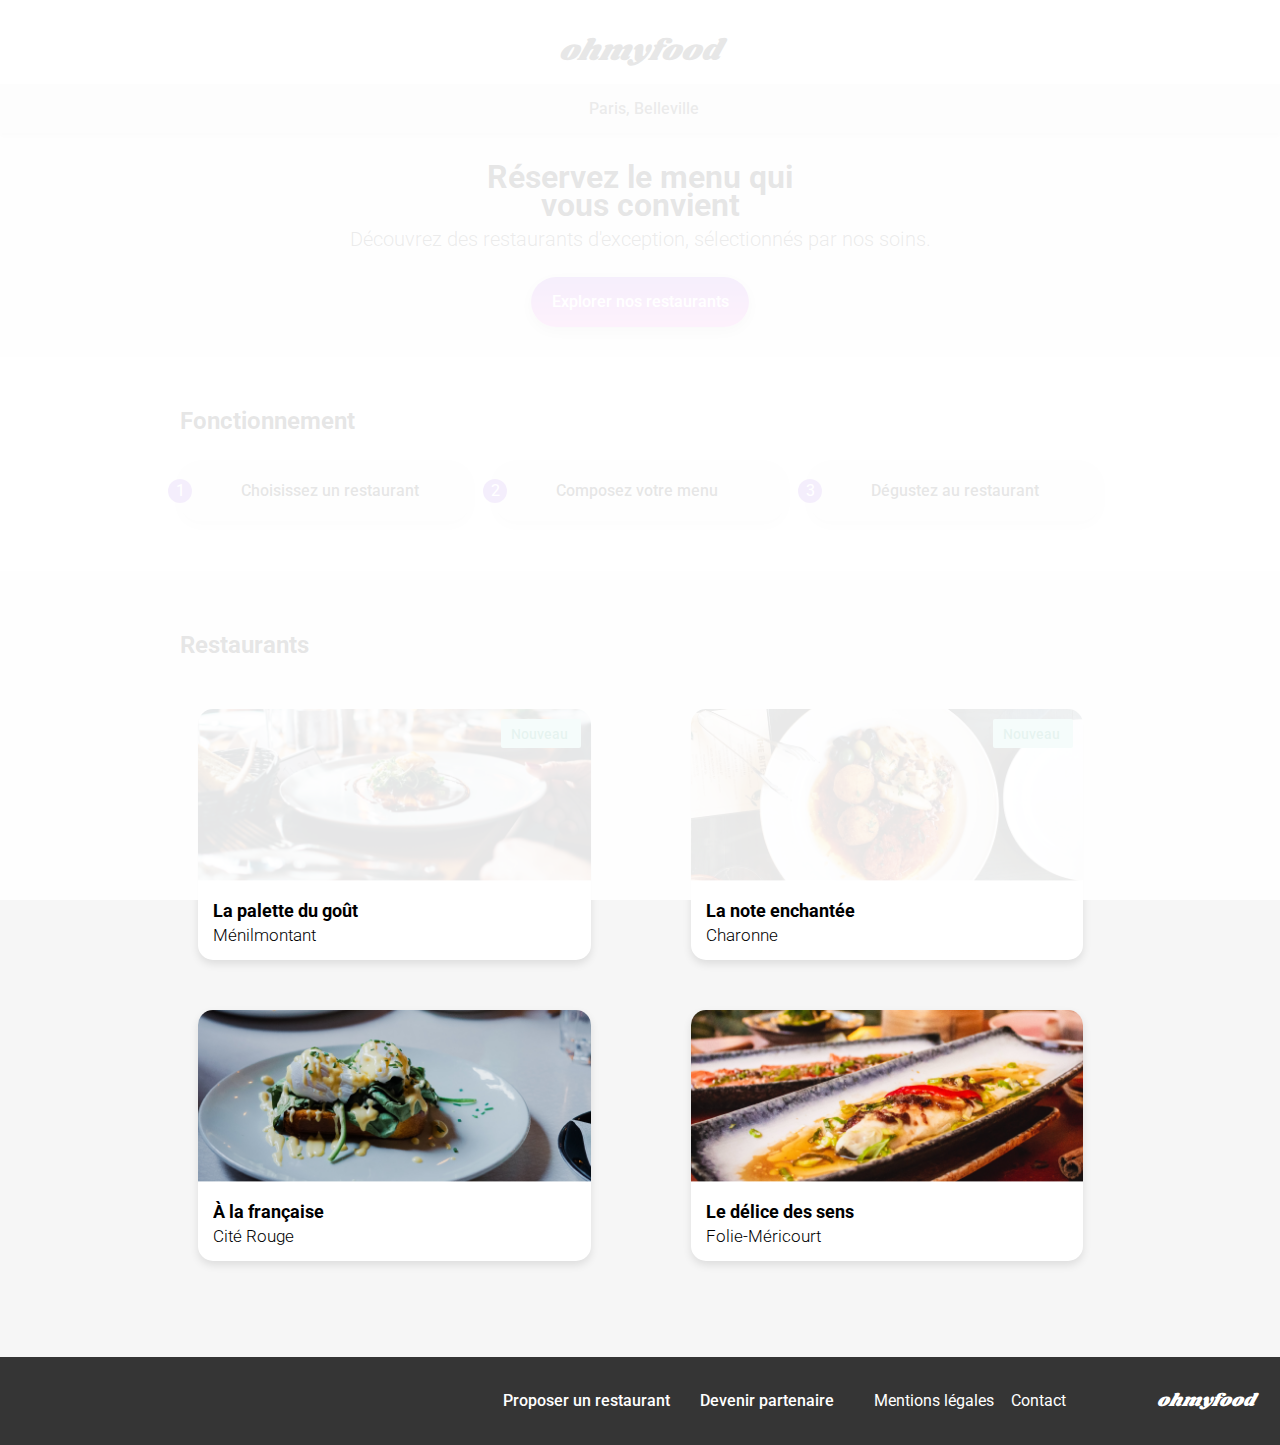
==== index.html @ c3916400 ":wheelchair: :recycle: Improve W3C compliance and accessibility of restaurant cards" ====
<!DOCTYPE html>
<html lang="fr">

<head>
    <meta charset="UTF-8">
    <meta name="viewport" content="width=device-width, initial-scale=1.0">
    <title>OhMyFood - Paris</title>
    <meta name="description" content="OhMyFood est un site de découverte de recettes de cuisine basées sur les préférences alimentaires">
    <link rel="preconnect" href="https://fonts.googleapis.com">
    <link rel="preconnect" href="https://fonts.gstatic.com" crossorigin>
    <link href="https://fonts.googleapis.com/css2?family=Raleway:wght@400;500;700&display=swap" rel="stylesheet">
    <link rel="stylesheet" href="https://cdnjs.cloudflare.com/ajax/libs/font-awesome/6.2.1/css/all.min.css" integrity="sha512-MV7K8+y+gLIBoVD59lQIYicR65iaqukzvf/nwasF0nqhPay5w/9lJmVM2hMDcnK1OnMGCdVK+iQrJ7lzPJQd1w==" crossorigin="anonymous" referrerpolicy="no-referrer">
    <link rel="stylesheet" href="./CSS/styles.css">
</head>

<body class="has-loader">
    <div id="grad"></div>
    <span class="loader">ohmyfood !</span>


    <div class="main-container">
        <!-- Header -->
        <header class="header">
            <div class="header__content">
                <div class="header__icon-goback">
                    <!-- Icône de retour -->
                </div>
                <div class="header__logo no-select" id="header-logo">
                    ohmyfood
                </div>
                <!-- Barre de recherche -->
                <form method="post" action="#" class="header__location">
                    <div class="header__location-icon">
                        <i class="fas fa-map-marker-alt fa-solid" aria-hidden="true"></i>
                    </div>
                    <input type="text" class="header__location-text" value="Paris, Belleville" placeholder="Ville...">
                </form>
            </div>
        </header>
        <!-- Section de réservation -->
        <section class="reservation">
            <div class="reservation__text">
                <h2 class="reservation__title">Réservez le menu qui <br> vous convient</h2>
                <p class="reservation__subtitle">Découvrez des restaurants d'exception, sélectionnés par nos soins.</p>
            </div>
            <a href="#restaurants" class="reservation__button shadow-button no-select">Explorer nos restaurants</a>
        </section>
        <!-- Section de fonctionnement -->
        <section class="fonctionnement">
            <h1 class="fonctionnement__title">Fonctionnement</h1>
            <div class="fonctionnement__content">
                <div class="fonctionnement__step shadow">
                    <div class="fonctionnement__step-number no-select">1</div>
                    <div class="fonctionnement__step-icon">
                        <i class="fas fa-mobile-alt"></i>
                    </div>
                    <span class="fonctionnement__step-text">Choisissez un restaurant</span>
                </div>
                <div class="fonctionnement__step shadow">
                    <div class="fonctionnement__step-number no-select">2</div>
                    <div class="fonctionnement__step-icon">
                        <i class="fas fa-list-ul"></i>
                    </div>
                    <span class="fonctionnement__step-text">Composez votre menu</span>
                </div>
                <div class="fonctionnement__step shadow">
                    <div class="fonctionnement__step-number no-select">3</div>
                    <div class="fonctionnement__step-icon fonctionnement__step-icon--accent">
                        <i class="fas fa-store"></i>
                    </div>
                    <span class="fonctionnement__step-text">Dégustez au restaurant</span>
                </div>
            </div>
        </section>
        <div class="restaurants__container">
        <!-- Section de restaurants -->
        <section id="restaurants" class="restaurants">
            <h2 class="restaurants__title">Restaurants</h2>
            <!-- Restaurants Cards -->
            <div class="restaurants__cards">
                <div class="restaurants__card">
                    <figure class="restaurants__card-figure shadow-card">
                      <img class="restaurants__card-image" src="Images_et_textes_Ohmyfood/images/restaurants/La_palette_du_goût_mini.png" alt="La palette du goût">
                      <div class="restaurants__card-badge no-select">
                        <span>Nouveau</span>
                      </div>
                      <figcaption class="restaurants__card-content">
                        <div class="restaurants__card-text">
                          <h3 class="restaurants__card-title">La palette du goût</h3>
                          <p class="restaurants__card-subtitle">Ménilmontant</p>
                        </div>
                        <div class="restaurants__favorite-container">
                          <label class="restaurants__favorite" aria-label="Ajouter aux favoris">
                            <input type="checkbox" class="restaurants__favorite-checkbox" id="favorite1" hidden>
                            <i class="restaurants__favorite-icon restaurants__favorite-icon--empty far fa-heart"></i>
                            <i class="restaurants__favorite-icon restaurants__favorite-icon--filled fas fa-heart"></i>
                          </label>
                        </div>
                      </figcaption>
                    </figure>
                    <a class="restaurants__card-link" href="La_palette_du_goût.html" aria-label="Voir le restaurant La palette du goût"></a>
                </div>
                <div class="restaurants__card">
                    <figure class="restaurants__card-figure shadow-card">
                      <img class="restaurants__card-image" src="Images_et_textes_Ohmyfood/images/restaurants/La_note_enchantée_mini.png" alt="La note enchantée">
                      <div class="restaurants__card-badge no-select">
                        <span>Nouveau</span>
                      </div>
                      <figcaption class="restaurants__card-content">
                        <div class="restaurants__card-text">
                          <h3 class="restaurants__card-title">La note enchantée</h3>
                          <p class="restaurants__card-subtitle">Charonne</p>
                        </div>
                        <div class="restaurants__favorite-container">
                          <label class="restaurants__favorite" aria-label="Ajouter aux favoris">
                            <input type="checkbox" class="restaurants__favorite-checkbox" id="favorite2" hidden>
                            <i class="restaurants__favorite-icon restaurants__favorite-icon--empty far fa-heart"></i>
                            <i class="restaurants__favorite-icon restaurants__favorite-icon--filled fas fa-heart"></i>
                          </label>
                        </div>
                      </figcaption>
                    </figure>
                    <a class="restaurants__card-link" href="La_note_enchantée.html" aria-label="Voir le restaurant La note enchantée"></a>
                </div>

                <div class="restaurants__card">
                    <figure class="restaurants__card-figure shadow-card">
                      <img class="restaurants__card-image" src="Images_et_textes_Ohmyfood/images/restaurants/À_la_française_mini.png" alt="À la française">
                      <figcaption class="restaurants__card-content">
                        <div class="restaurants__card-text">
                          <h3 class="restaurants__card-title">À la française</h3>
                          <p class="restaurants__card-subtitle">Cité Rouge</p>
                        </div>
                        <div class="restaurants__favorite-container">
                          <label class="restaurants__favorite" aria-label="Ajouter aux favoris">
                            <input type="checkbox" class="restaurants__favorite-checkbox" id="favorite3" hidden>
                            <i class="restaurants__favorite-icon restaurants__favorite-icon--empty far fa-heart"></i>
                            <i class="restaurants__favorite-icon restaurants__favorite-icon--filled fas fa-heart"></i>
                          </label>
                        </div>
                      </figcaption>
                    </figure>
                    <a class="restaurants__card-link" href="À_la_française.html" aria-label="Voir le restaurant À la française"></a>
                </div>

                <div class="restaurants__card">
                    <figure class="restaurants__card-figure shadow-card">
                      <img class="restaurants__card-image" src="Images_et_textes_Ohmyfood/images/restaurants/Le_délice_des_sens_mini.png" alt="Le délice des sens">
                      <figcaption class="restaurants__card-content">
                        <div class="restaurants__card-text">
                          <h3 class="restaurants__card-title">Le délice des sens</h3>
                          <p class="restaurants__card-subtitle">Folie-Méricourt</p>
                        </div>
                        <div class="restaurants__favorite-container">
                          <label class="restaurants__favorite" aria-label="Ajouter aux favoris">
                            <input type="checkbox" class="restaurants__favorite-checkbox" id="favorite4" hidden>
                            <i class="restaurants__favorite-icon restaurants__favorite-icon--empty far fa-heart"></i>
                            <i class="restaurants__favorite-icon restaurants__favorite-icon--filled fas fa-heart"></i>
                          </label>
                        </div>
                      </figcaption>
                    </figure>
                    <a class="restaurants__card-link" href="Le_délice_des_sens.html" aria-label="Voir le restaurant Le délice des sens"></a>
                </div>
            </div>
        </section>
        </div>
        <!-- Footer -->
        <footer class="footer">
            <div class="footer__container">
                <div class="footer__logo">
                    <a href="#" class="footer__logo-title no-select">ohmyfood</a>
                </div>
                <ul class="footer__links">
                    <li class="footer__item footer__item--large">
                        <a href="#" class="footer__link footer__link--bold">
                            <i class="footer__link-icon fa-solid fa-utensils"></i>
                            Proposer un restaurant
                        </a>
                    </li>
                    <li class="footer__item footer__item--large">
                        <a href="#" class="footer__link footer__link--bold">
                            <i class="footer__link-icon fa-solid fa-handshake-angle"></i>
                            Devenir partenaire
                        </a>
                    </li>
                    <li class="footer__item footer__item--small">
                        <a href="#" class="footer__link footer__link--normal">Mentions légales</a>
                    </li>
                    <li class="footer__item footer__item--small">
                        <a href="mailto:contact@ohmyfood.com" class="footer__link footer__link--normal">Contact</a>
                    </li>
                </ul>
            </div>
        </footer>
    </div>
</body>

</html>
---- CSS/styles.css ----
@charset "UTF-8";
/* styles.scss */
/* Importation de la police Roboto depuis Google Fonts */
@import url("https://fonts.googleapis.com/css2?family=Roboto:wght@300;400;500;700&display=swap");
@import url("https://fonts.googleapis.com/css2?family=Shrikhand&display=swap");
* {
  font-family: 'Roboto', sans-serif;
  -webkit-box-sizing: border-box;
          box-sizing: border-box;
  margin: 0;
  padding: 0;
}

/* Colors */
/* Typography */
/* Centering the page content */
body {
  display: -webkit-box;
  display: -ms-flexbox;
  display: flex;
  -webkit-box-pack: center;
      -ms-flex-pack: center;
          justify-content: center;
  -webkit-box-align: center;
      -ms-flex-align: center;
          align-items: center;
  min-height: 100vh;
  -webkit-scroll-behavior: smooth;
  scroll-behavior: smooth;
}

/* General styles for links */
a {
  color: inherit;
  text-decoration: none;
}

/* Global Shadow */
.shadow {
  -webkit-box-shadow: 0px 4px 15px 0px #00000026;
          box-shadow: 0px 4px 15px 0px #00000026;
}

.shadow-card {
  -webkit-box-shadow: 0px 4px 15px 0px #0000001A;
          box-shadow: 0px 4px 15px 0px #0000001A;
}

.shadow-button {
  -webkit-box-shadow: 0px 4px 15px 0px #00000040;
          box-shadow: 0px 4px 15px 0px #00000040;
  -webkit-transition: -webkit-box-shadow 0.3s ease-in-out;
  transition: -webkit-box-shadow 0.3s ease-in-out;
  transition: box-shadow 0.3s ease-in-out;
  transition: box-shadow 0.3s ease-in-out, -webkit-box-shadow 0.3s ease-in-out;
}

.shadow-button:hover {
  -webkit-box-shadow: 0px 4px 15px 0px #00000050;
          box-shadow: 0px 4px 15px 0px #00000050;
}

/* Prevents text selection */
.no-select {
  -webkit-user-select: none;
     -moz-user-select: none;
      -ms-user-select: none;
          user-select: none;
}

/* Logo */
.footlogo-text, .menu__title {
  font-family: "Shrikhand", cursive;
  font-weight: 400;
  font-style: italic;
  font-size: 1.125rem;
  line-height: 1.75rem;
}

/* Main container with maximum width and spacing */
.main-container {
  width: 100%;
  max-width: 100%;
  display: -webkit-box;
  display: -ms-flexbox;
  display: flex;
  -webkit-box-orient: vertical;
  -webkit-box-direction: normal;
      -ms-flex-direction: column;
          flex-direction: column;
}

/* Styles du header */
.header {
  text-align: center;
  width: 100%;
}

.header__content {
  display: -webkit-box;
  display: -ms-flexbox;
  display: flex;
  -webkit-box-orient: vertical;
  -webkit-box-direction: normal;
      -ms-flex-direction: column;
          flex-direction: column;
  -webkit-box-align: center;
      -ms-flex-align: center;
          align-items: center;
  -webkit-box-pack: center;
      -ms-flex-pack: center;
          justify-content: center;
}

.header__icon-goback {
  display: none;
}

.header__logo {
  padding: 14px 0 5px 0;
  font-family: "Shrikhand", cursive;
  font-weight: 400;
  font-style: italic;
  font-size: 1.875rem;
  line-height: 2.734rem;
  color: #101010;
}

.header__location {
  display: -webkit-box;
  display: -ms-flexbox;
  display: flex;
  -webkit-box-align: center;
      -ms-flex-align: center;
          align-items: center;
  background-color: #EAEAEA;
  padding: 10px;
  width: 100%;
  -webkit-box-pack: center;
      -ms-flex-pack: center;
          justify-content: center;
  -webkit-box-shadow: 0px 4px 4px rgba(0, 0, 0, 0.1);
          box-shadow: 0px 4px 4px rgba(0, 0, 0, 0.1);
}

.header__location-icon {
  margin-right: 10px;
}

.header__location-text {
  width: 109px;
  font-weight: 500;
  font-size: 1rem;
  color: #353535;
  border: none;
  background-color: transparent;
  outline: none;
}

/* Styles de la section réservation */
.reservation {
  padding-top: 39px;
  padding-bottom: 57px;
  background-color: #F6F6F6;
  text-align: center;
  -webkit-box-align: center;
      -ms-flex-align: center;
          align-items: center;
  -webkit-box-pack: justify;
      -ms-flex-pack: justify;
          justify-content: space-between;
  display: -webkit-box;
  display: -ms-flexbox;
  display: flex;
  -webkit-box-orient: vertical;
  -webkit-box-direction: normal;
      -ms-flex-direction: column;
          flex-direction: column;
  gap: 27px;
}

.reservation__text {
  display: -webkit-box;
  display: -ms-flexbox;
  display: flex;
  -webkit-box-orient: vertical;
  -webkit-box-direction: normal;
      -ms-flex-direction: column;
          flex-direction: column;
  gap: 10px;
}

.reservation__title {
  font-weight: 700;
  font-size: 1.5rem;
  line-height: 1.75rem;
}

.reservation__subtitle {
  font-weight: 300;
  font-size: 1.125rem;
  line-height: 1.315rem;
  color: #353535;
}

.reservation__button, .menu__order-button {
  max-width: 218px;
  height: 50px;
  display: -webkit-box;
  display: -ms-flexbox;
  display: flex;
  -webkit-box-pack: center;
      -ms-flex-pack: center;
          justify-content: center;
  -webkit-box-align: center;
      -ms-flex-align: center;
          align-items: center;
  padding: 0 48px;
  background: -webkit-gradient(linear, left top, left bottom, color-stop(-11.44%, #9356DC), color-stop(123.93%, #FF79DA));
  background: linear-gradient(to bottom, #9356DC -11.44%, #FF79DA 123.93%);
  color: #FFFFFF;
  font-weight: 500;
  font-size: 1rem;
  line-height: 1.245rem;
  border-radius: 25px;
  text-decoration: none;
  -webkit-transition: opacity 300ms ease-out, -webkit-transform 300ms ease-out;
  transition: opacity 300ms ease-out, -webkit-transform 300ms ease-out;
  transition: opacity 300ms ease-out, transform 300ms ease-out;
  transition: opacity 300ms ease-out, transform 300ms ease-out, -webkit-transform 300ms ease-out;
  white-space: nowrap;
}

.reservation__button:hover, .menu__order-button:hover {
  opacity: 0.8;
  -webkit-transform: scale(1.01);
          transform: scale(1.01);
}

/* Styles de la section fonctionnement */
.fonctionnement {
  display: -webkit-box;
  display: -ms-flexbox;
  display: flex;
  -webkit-box-orient: vertical;
  -webkit-box-direction: normal;
      -ms-flex-direction: column;
          flex-direction: column;
  padding: 48px 20px 68px 20px;
  background-color: #FFFFFF;
  gap: 26px;
}

.fonctionnement__title {
  font-weight: 700;
  font-size: 1.5rem;
  line-height: 1.75rem;
}

.fonctionnement__content {
  display: -webkit-box;
  display: -ms-flexbox;
  display: flex;
  -webkit-box-orient: vertical;
  -webkit-box-direction: normal;
      -ms-flex-direction: column;
          flex-direction: column;
  gap: 25px;
}

.fonctionnement__step, .menu__item {
  display: -webkit-box;
  display: -ms-flexbox;
  display: flex;
  -webkit-box-align: center;
      -ms-flex-align: center;
          align-items: center;
  background-color: #F6F6F6;
  border-radius: 20px;
  padding: 20px;
  width: 100%;
  position: relative;
  gap: 23px;
}

.fonctionnement__step-number {
  line-height: 1.75rem;
  color: #FFFFFF;
  background-color: #9356DC;
  border-radius: 50%;
  width: 24px;
  height: 24px;
  display: -webkit-box;
  display: -ms-flexbox;
  display: flex;
  -webkit-box-pack: center;
      -ms-flex-pack: center;
          justify-content: center;
  -webkit-box-align: center;
      -ms-flex-align: center;
          align-items: center;
  -ms-flex-negative: 0;
      flex-shrink: 0;
  position: absolute;
  left: -12px;
  top: 50%;
  -webkit-transform: translateY(-50%);
          transform: translateY(-50%);
}

.fonctionnement__step-icon {
  color: #7E7E7E;
  margin-left: 18px;
}

.fonctionnement__step-icon--accent {
  color: #9356DC;
}

.fonctionnement__step-text, .menu__item-title {
  font-weight: 500;
  font-size: 1rem;
  line-height: 1.245rem;
}

/* Styles de la section des restaurants */
.restaurants {
  -webkit-box-flex: 1;
      -ms-flex: 1;
          flex: 1;
  background-color: #F6F6F6;
  display: -webkit-box;
  display: -ms-flexbox;
  display: flex;
  -webkit-box-orient: vertical;
  -webkit-box-direction: normal;
      -ms-flex-direction: column;
          flex-direction: column;
  -webkit-box-pack: center;
      -ms-flex-pack: center;
          justify-content: center;
  gap: 20px;
}

.restaurants__container {
  display: -webkit-box;
  display: -ms-flexbox;
  display: flex;
  -webkit-box-pack: center;
      -ms-flex-pack: center;
          justify-content: center;
  background-color: #F6F6F6;
}

.restaurants__title {
  padding: 54px 80px 20px 20px;
  font-weight: 700;
  font-size: 1.5rem;
  line-height: 1.75rem;
  color: #000000;
}

.restaurants__cards {
  display: -ms-grid;
  display: grid;
  -ms-grid-columns: (minmax(340px, 1fr))[auto-fit];
      grid-template-columns: repeat(auto-fit, minmax(340px, 1fr));
  gap: 18px;
  -webkit-box-pack: center;
      -ms-flex-pack: center;
          justify-content: center;
  width: 100%;
  padding: 0 17px 0 18px;
  margin-bottom: 66px;
}

.restaurants__card {
  display: -webkit-box;
  display: -ms-flexbox;
  display: flex;
  background-color: #FFFFFF;
  border-radius: 15px;
  overflow: hidden;
  -webkit-box-shadow: 0 4px 8px rgba(0, 0, 0, 0.1);
          box-shadow: 0 4px 8px rgba(0, 0, 0, 0.1);
  -webkit-box-orient: vertical;
  -webkit-box-direction: normal;
      -ms-flex-direction: column;
          flex-direction: column;
  height: 251px;
  position: relative;
  -webkit-transition: -webkit-transform 300ms ease-out;
  transition: -webkit-transform 300ms ease-out;
  transition: transform 300ms ease-out;
  transition: transform 300ms ease-out, -webkit-transform 300ms ease-out;
}

.restaurants__card:hover {
  -webkit-transform: scale(1.01);
          transform: scale(1.01);
}

.restaurants__card-figure {
  height: 100%;
  margin: 0;
}

.restaurants__card-image, .restaurant__img {
  width: 100%;
  -o-object-fit: cover;
     object-fit: cover;
  -o-object-position: bottom;
     object-position: bottom;
  height: 172px;
}

.restaurants__card-content {
  display: -webkit-box;
  display: -ms-flexbox;
  display: flex;
  -webkit-box-pack: justify;
      -ms-flex-pack: justify;
          justify-content: space-between;
  -webkit-box-align: center;
      -ms-flex-align: center;
          align-items: center;
  padding: 15px;
  color: black;
  position: relative;
}

.restaurants__card-text {
  -webkit-box-flex: 1;
      -ms-flex: 1;
          flex: 1;
  display: -webkit-box;
  display: -ms-flexbox;
  display: flex;
  -webkit-box-orient: vertical;
  -webkit-box-direction: normal;
      -ms-flex-direction: column;
          flex-direction: column;
  gap: 5px;
  min-width: 0;
}

.restaurants__card-title {
  font-size: 1.125rem;
  font-weight: 700;
  line-height: 1.315rem;
  white-space: nowrap;
  overflow: hidden;
  text-overflow: ellipsis;
}

.restaurants__card-subtitle {
  font-size: 1.0625rem;
  font-weight: 300;
  line-height: 1.245rem;
  white-space: nowrap;
  overflow: hidden;
  text-overflow: ellipsis;
}

.restaurants__card-badge {
  width: 80px;
  position: absolute;
  top: 10px;
  right: 10px;
  padding: 5px 10px;
  border-radius: 2px;
  background-color: #99E2D0;
  color: #008766;
}

.restaurants__card-badge span {
  font-weight: 500;
  font-size: 0.875rem;
  line-height: 1.0625rem;
}

.restaurants__card-link {
  position: absolute;
  top: 0;
  left: 0;
  right: 0;
  bottom: 0;
  z-index: 1;
}

.restaurants__favorite-container {
  display: -webkit-box;
  display: -ms-flexbox;
  display: flex;
  -webkit-box-align: center;
      -ms-flex-align: center;
          align-items: center;
  z-index: 2;
}

.restaurants__favorite {
  position: relative;
  width: 24px;
  height: 24px;
  font-size: 1.5rem;
  color: #101010;
  cursor: pointer;
}

.restaurants__favorite:hover {
  color: #9356DC;
}

.restaurants__favorite-checkbox {
  display: none;
}

.restaurants__favorite-checkbox:checked ~ .restaurants__favorite-icon--filled {
  opacity: 1;
  background: linear-gradient(193.33deg, #9356DC -11.44%, #FF79DA 123.93%);
  -webkit-background-clip: text;
  background-clip: text;
  -webkit-text-fill-color: transparent;
}

.restaurants__favorite-checkbox:checked ~ .restaurants__favorite-icon--empty {
  opacity: 0;
}

.restaurants__favorite-icon {
  -webkit-transition: all 0.3s ease;
  transition: all 0.3s ease;
  position: absolute;
  top: 50%;
  left: 50%;
  -webkit-transform: translate(-50%, -50%);
          transform: translate(-50%, -50%);
}

.restaurants__favorite-icon--empty {
  opacity: 1;
}

.restaurants__favorite-icon--filled {
  opacity: 0;
}

/* Styles du footer */
.footer {
  background-color: #353535;
  color: #fff;
  padding: 20px;
  text-align: left;
}

.footer__container {
  display: -webkit-box;
  display: -ms-flexbox;
  display: flex;
  -webkit-box-orient: vertical;
  -webkit-box-direction: normal;
      -ms-flex-direction: column;
          flex-direction: column;
  -webkit-box-align: start;
      -ms-flex-align: start;
          align-items: flex-start;
  gap: 16px;
}

.footer__logo-title {
  font-family: "Shrikhand", cursive;
  font-weight: 400;
  font-style: italic;
  font-size: 1.125rem;
  line-height: 1.75rem;
  color: #FFFFFF;
  text-decoration: none;
  -webkit-transition: opacity 0.3s ease;
  transition: opacity 0.3s ease;
}

.footer__logo-title:hover {
  opacity: 0.5;
}

.footer__links {
  list-style: none;
  padding: 0;
  display: -webkit-box;
  display: -ms-flexbox;
  display: flex;
  -webkit-box-orient: vertical;
  -webkit-box-direction: normal;
      -ms-flex-direction: column;
          flex-direction: column;
  gap: 7px;
}

.footer__item {
  display: -webkit-box;
  display: -ms-flexbox;
  display: flex;
  -webkit-box-align: center;
      -ms-flex-align: center;
          align-items: center;
}

.footer__link {
  text-decoration: none;
  display: -webkit-box;
  display: -ms-flexbox;
  display: flex;
  -webkit-box-align: center;
      -ms-flex-align: center;
          align-items: center;
  gap: 11px;
}

.footer__link:hover {
  opacity: 0.5;
  -webkit-transition: opacity 0.25s ease-in-out;
  transition: opacity 0.25s ease-in-out;
}

.footer__link:not(:hover) {
  opacity: 1;
  -webkit-transition: opacity 0.5s ease-in-out;
  transition: opacity 0.5s ease-in-out;
}

.footer__link--bold {
  font-weight: 500;
}

.footer__link--normal {
  font-weight: 400;
}

.footer__link-icon {
  display: inline-block;
  width: 12px;
  height: 13px;
  font-size: 12px;
}

/* Media queries Desktop */
@media screen and (min-width: 986px) {
  /* Header */
  .header__content {
    -webkit-box-orient: vertical;
    -webkit-box-direction: normal;
        -ms-flex-direction: column;
            flex-direction: column;
    -webkit-box-align: center;
        -ms-flex-align: center;
            align-items: center;
    padding: 0;
  }
  .header__logo {
    padding: 30px 0 10px 0;
  }
  .header__logo span {
    font-size: 2rem;
  }
  .header__location {
    width: 100%;
    -webkit-box-pack: center;
        -ms-flex-pack: center;
            justify-content: center;
    padding: 15px 0;
    background-color: #EAEAEA;
  }
  .header__location-icon {
    margin-right: 17px;
  }
  .header__location-text {
    width: 100%;
    max-width: 120px;
    font-size: 1rem;
  }
  /* Section réservation */
  .reservation {
    padding: 30px 180px;
  }
  .reservation__text .reservation__title {
    font-size: 2rem;
  }
  .reservation__text .reservation__subtitle {
    font-size: 1.25rem;
  }
  /* Section fonctionnement */
  .fonctionnement {
    padding: 50px 180px;
  }
  .fonctionnement__content {
    -webkit-box-orient: horizontal;
    -webkit-box-direction: normal;
        -ms-flex-direction: row;
            flex-direction: row;
    -webkit-box-pack: justify;
        -ms-flex-pack: justify;
            justify-content: space-between;
  }
  .fonctionnement__step-container {
    width: 30%;
  }
  /* Section restaurants */
  .restaurants {
    padding: 30px 180px;
  }
  .restaurants__title {
    padding: 30px 0;
  }
  .restaurants__cards {
    -ms-grid-columns: (1fr)[2];
        grid-template-columns: repeat(2, 1fr);
    gap: 50px 100px;
  }
  /* Footer */
  .footer {
    padding: 30px 25px;
  }
  .footer__container {
    display: -webkit-box;
    display: -ms-flexbox;
    display: flex;
    -webkit-box-orient: horizontal;
    -webkit-box-direction: reverse;
        -ms-flex-direction: row-reverse;
            flex-direction: row-reverse;
    -webkit-box-pack: start;
        -ms-flex-pack: start;
            justify-content: flex-start;
    -webkit-box-align: center;
        -ms-flex-align: center;
            align-items: center;
    gap: 16px;
  }
  .footer__links {
    display: -webkit-box;
    display: -ms-flexbox;
    display: flex;
    -webkit-box-orient: horizontal;
    -webkit-box-direction: normal;
        -ms-flex-direction: row;
            flex-direction: row;
    gap: 7px;
  }
  .footer__item--large .footer__link {
    min-width: 190px;
  }
  .footer__item--small .footer__link {
    min-width: 130px;
  }
}

@media screen and (min-width: 1440px) {
  .restaurants {
    padding: 30px 0;
    max-width: 1080px;
  }
}

body.has-loader {
  overflow: hidden;
  -webkit-animation: enable-scroll 0s 3s forwards;
          animation: enable-scroll 0s 3s forwards;
}

.loader {
  position: fixed;
  inset: 0;
  display: -webkit-box;
  display: -ms-flexbox;
  display: flex;
  -webkit-box-pack: center;
      -ms-flex-pack: center;
          justify-content: center;
  -webkit-box-align: center;
      -ms-flex-align: center;
          align-items: center;
  z-index: 9999;
  -webkit-animation: loader__anim 3s 0.2s cubic-bezier(0.25, 0.1, 0.25, 1) forwards;
          animation: loader__anim 3s 0.2s cubic-bezier(0.25, 0.1, 0.25, 1) forwards;
  background-color: rgba(255, 255, 255, 0.9);
  font: bold 48px "Shrikhand", cursive;
  color: transparent;
  letter-spacing: 2px;
}

.loader::before {
  content: 'ohmyfood';
  position: absolute;
  left: 50%;
  top: 50%;
  -webkit-transform: translate(-50%, -50%);
          transform: translate(-50%, -50%);
  width: 0;
  background: -webkit-gradient(linear, left top, left bottom, color-stop(-11.44%, #9356DC), color-stop(123.93%, #FF79DA));
  background: linear-gradient(to bottom, #9356DC -11.44%, #FF79DA 123.93%);
  background-clip: text;
  -webkit-background-clip: text;
  color: transparent;
  overflow: hidden;
  -webkit-animation: animloader 2.5s 0.2s ease-in-out forwards;
          animation: animloader 2.5s 0.2s ease-in-out forwards;
  text-align: center;
}

@-webkit-keyframes loader__anim {
  0%, 80% {
    opacity: 1;
    visibility: visible;
  }
  100% {
    opacity: 0;
    visibility: hidden;
  }
}

@keyframes loader__anim {
  0%, 80% {
    opacity: 1;
    visibility: visible;
  }
  100% {
    opacity: 0;
    visibility: hidden;
  }
}

@-webkit-keyframes animloader {
  from {
    width: 0;
  }
  to {
    width: 100%;
  }
}

@keyframes animloader {
  from {
    width: 0;
  }
  to {
    width: 100%;
  }
}

@-webkit-keyframes enable-scroll {
  to {
    overflow: visible;
  }
}

@keyframes enable-scroll {
  to {
    overflow: visible;
  }
}

.header {
  position: relative;
}

.header__icon-goback {
  display: block;
  position: absolute;
  left: 1rem;
  top: 50%;
  -webkit-transform: translateY(-50%);
          transform: translateY(-50%);
  font-size: 1.2rem;
  width: 30px;
}

.restaurant {
  width: 100%;
  height: auto;
  overflow: hidden;
}

@media (min-width: 768px) {
  .restaurant {
    height: 384px;
  }
}

.restaurant__img {
  width: 100%;
  height: 275px;
  -o-object-fit: cover;
     object-fit: cover;
  -o-object-position: center;
     object-position: center;
}

@media (min-width: 768px) {
  .restaurant__img {
    height: 100%;
    -o-object-position: 50% 63%;
       object-position: 50% 63%;
  }
}

.menu {
  background-color: #F6F6F6;
  border-radius: 40px 40px 0 0;
  margin-top: -40px;
  position: relative;
  padding: 32px 13px 40px;
  display: -webkit-box;
  display: -ms-flexbox;
  display: flex;
  -webkit-box-orient: vertical;
  -webkit-box-direction: normal;
      -ms-flex-direction: column;
          flex-direction: column;
  gap: 40px;
}

.menu__header {
  display: -webkit-box;
  display: -ms-flexbox;
  display: flex;
  -ms-flex-pack: distribute;
      justify-content: space-around;
  -webkit-box-align: center;
      -ms-flex-align: center;
          align-items: center;
}

.menu__title {
  font-size: 1.75rem;
}

.menu__sections {
  display: -webkit-box;
  display: -ms-flexbox;
  display: flex;
  -webkit-box-orient: vertical;
  -webkit-box-direction: normal;
      -ms-flex-direction: column;
          flex-direction: column;
  gap: 40px;
}

.menu__section {
  display: -webkit-box;
  display: -ms-flexbox;
  display: flex;
  -webkit-box-orient: vertical;
  -webkit-box-direction: normal;
      -ms-flex-direction: column;
          flex-direction: column;
  gap: 12px;
}

.menu__section-title {
  font-size: 1rem;
  font-weight: 300;
  text-transform: uppercase;
  position: relative;
}

.menu__section-title::after {
  content: '';
  position: absolute;
  left: 0;
  bottom: -5px;
  width: 40px;
  height: 3px;
  background-color: #99E2D0;
}

.menu__content {
  display: -webkit-box;
  display: -ms-flexbox;
  display: flex;
  -webkit-box-orient: vertical;
  -webkit-box-direction: normal;
      -ms-flex-direction: column;
          flex-direction: column;
  gap: 12px;
}

.menu__item {
  display: -webkit-box;
  display: -ms-flexbox;
  display: flex;
  gap: 5px;
  -webkit-box-align: stretch;
      -ms-flex-align: stretch;
          align-items: stretch;
  padding: 15px;
  border-radius: 15px;
  cursor: pointer;
  overflow: hidden;
  background-color: #FFFFFF;
  position: relative;
}

.menu__item-content {
  display: -webkit-box;
  display: -ms-flexbox;
  display: flex;
  -webkit-box-orient: vertical;
  -webkit-box-direction: normal;
      -ms-flex-direction: column;
          flex-direction: column;
  gap: 5px;
  width: 100%;
  overflow: hidden;
  -webkit-transition: width 0.3s ease-in-out;
  transition: width 0.3s ease-in-out;
}

.menu__item-title, .menu__item-description {
  white-space: nowrap;
  overflow: hidden;
  text-overflow: ellipsis;
  -webkit-transition: width 0.3s ease-in-out;
  transition: width 0.3s ease-in-out;
}

.menu__item-title {
  font-weight: 500;
  font-size: 1.125rem;
}

.menu__item-description {
  font-weight: 300;
  font-size: 0.9375rem;
}

.menu__item-price {
  font-weight: 700;
  -ms-flex-item-align: end;
      align-self: flex-end;
  -webkit-transition: -webkit-transform 0.3s ease-in-out;
  transition: -webkit-transform 0.3s ease-in-out;
  transition: transform 0.3s ease-in-out;
  transition: transform 0.3s ease-in-out, -webkit-transform 0.3s ease-in-out;
}

.menu__item-check {
  background-color: #99E2D0;
  width: 59px;
  height: 100%;
  display: -webkit-box;
  display: -ms-flexbox;
  display: flex;
  -webkit-box-pack: center;
      -ms-flex-pack: center;
          justify-content: center;
  -webkit-box-align: center;
      -ms-flex-align: center;
          align-items: center;
  position: absolute;
  right: -59px;
  top: 0;
  -webkit-transition: -webkit-transform 0.3s ease-in-out;
  transition: -webkit-transform 0.3s ease-in-out;
  transition: transform 0.3s ease-in-out;
  transition: transform 0.3s ease-in-out, -webkit-transform 0.3s ease-in-out;
}

.menu__item-check i {
  color: #FFFFFF;
  font-size: 1.25rem;
}

.menu__item input[type=checkbox]:checked ~ .menu__item-content {
  width: calc(100% - 59px - 30px);
}

.menu__item input[type=checkbox]:checked ~ .menu__item-check {
  -webkit-transform: translateX(-59px);
          transform: translateX(-59px);
}

.menu__order {
  display: -webkit-box;
  display: -ms-flexbox;
  display: flex;
  -webkit-box-pack: center;
      -ms-flex-pack: center;
          justify-content: center;
}

@media screen and (min-width: 986px) {
  .menu {
    width: 1055px;
    margin-left: auto;
    margin-right: auto;
    padding: 50px 210px 50px 210px;
  }
  .menu__header {
    -webkit-box-pack: center;
        -ms-flex-pack: center;
            justify-content: center;
    gap: 24px;
  }
}
/*# sourceMappingURL=styles.css.map */
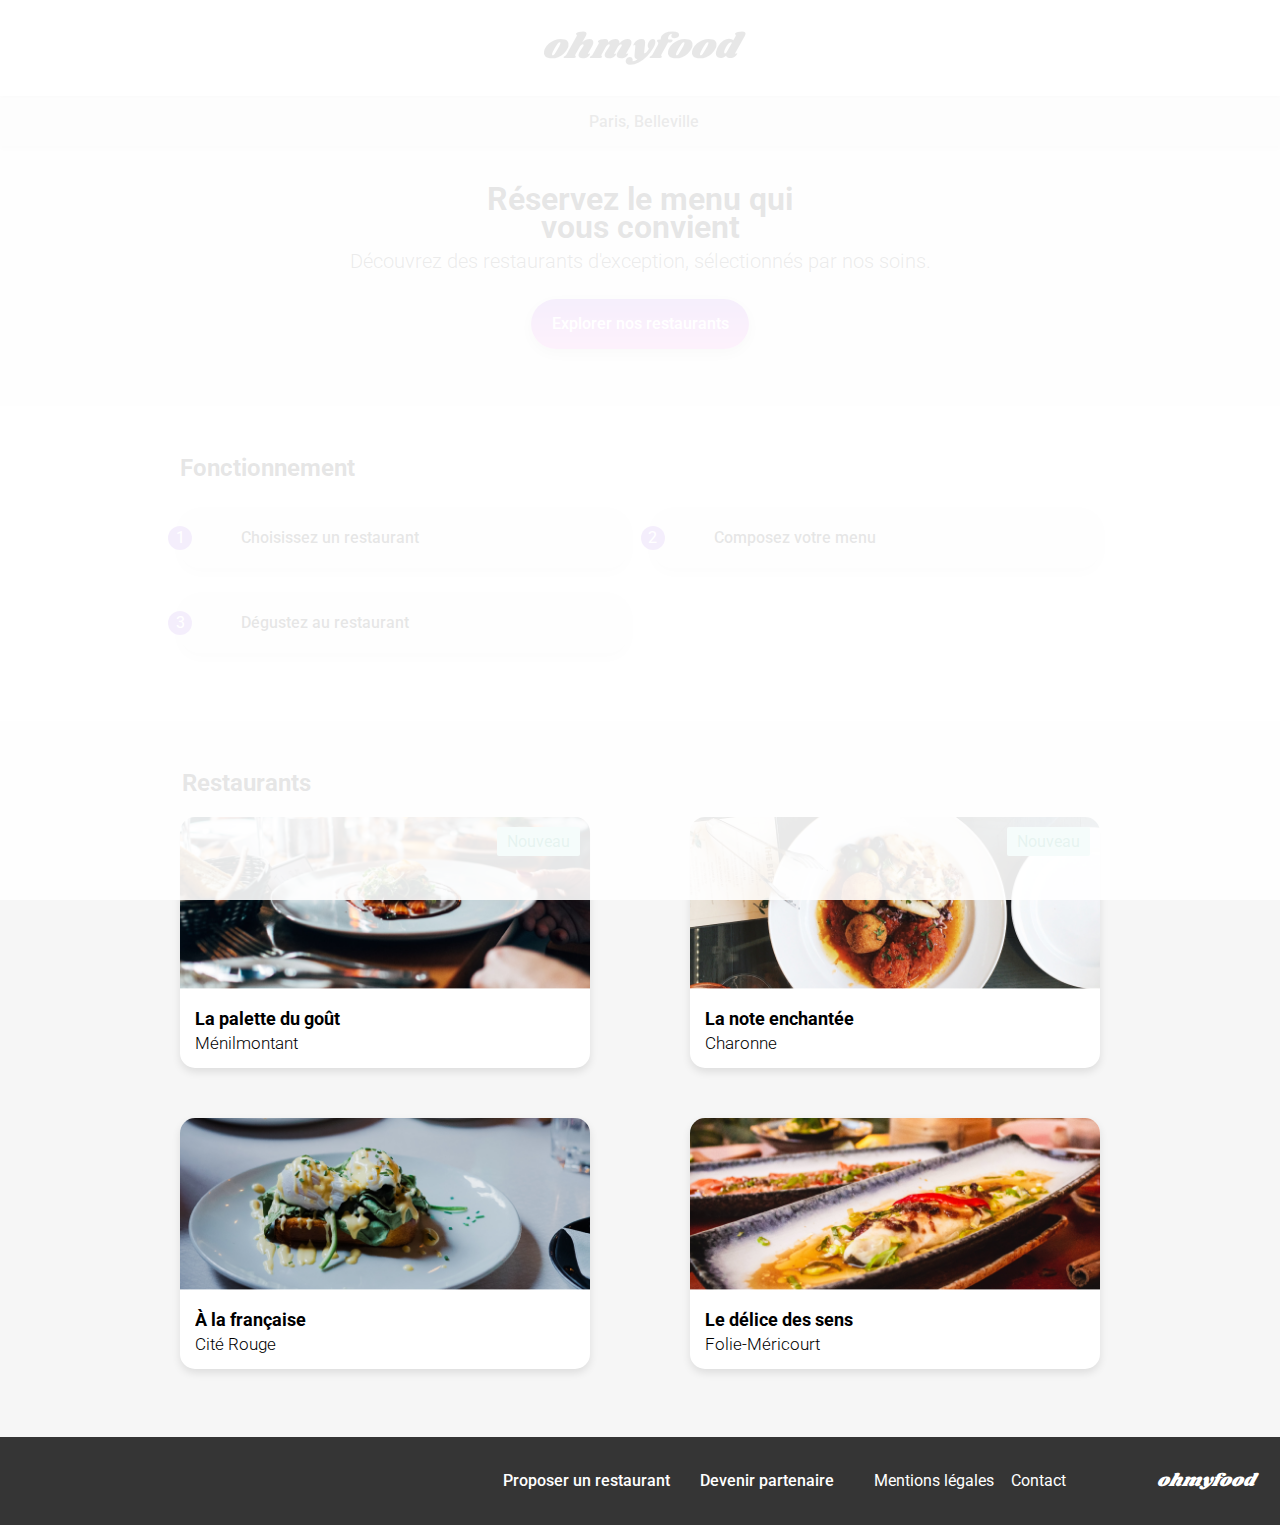
==== commit 9b56bdb5: "🎨 (mentorat): Opti global SASS & SCSS" ====
--- a/index.html
+++ b/index.html
@@ -14,156 +14,149 @@
 </head>
 
 <body class="has-loader">
-    <div id="grad"></div>
-    <span class="loader">ohmyfood !</span>
-
+    <span class="loader no-select">ohmyfood !</span>
 
     <div class="main-container">
         <!-- Header -->
         <header class="header">
             <div class="header__content">
-                <div class="header__icon-goback">
-                    <!-- Icône de retour -->
-                </div>
                 <div class="header__logo no-select" id="header-logo">
                     ohmyfood
                 </div>
-                <!-- Barre de recherche -->
-                <form method="post" action="#" class="header__location">
-                    <div class="header__location-icon">
-                        <i class="fas fa-map-marker-alt fa-solid" aria-hidden="true"></i>
-                    </div>
-                    <input type="text" class="header__location-text" value="Paris, Belleville" placeholder="Ville...">
-                </form>
             </div>
         </header>
+        <!-- Barre de recherche -->
+        <form method="post" action="#" class="location">
+          <div class="location-icon">
+              <i class="fas fa-map-marker-alt fa-solid" aria-hidden="true"></i>
+          </div>
+            <input type="text" class="location-text" value="Paris, Belleville" placeholder="Ville...">
+        </form>
         <!-- Section de réservation -->
-        <section class="reservation">
-            <div class="reservation__text">
-                <h2 class="reservation__title">Réservez le menu qui <br> vous convient</h2>
-                <p class="reservation__subtitle">Découvrez des restaurants d'exception, sélectionnés par nos soins.</p>
-            </div>
-            <a href="#restaurants" class="reservation__button shadow-button no-select">Explorer nos restaurants</a>
-        </section>
+        <div class="section__container bg-section--even">
+          <section class="reservation">
+              <div class="reservation__text">
+                  <h2 class="reservation__title">Réservez le menu qui <br> vous convient</h2>
+                  <p class="reservation__subtitle">Découvrez des restaurants d'exception, sélectionnés par nos soins.</p>
+              </div>
+              <a href="#restaurants" class="button no-select">Explorer nos restaurants</a>
+          </section>
+        </div>
         <!-- Section de fonctionnement -->
-        <section class="fonctionnement">
-            <h1 class="fonctionnement__title">Fonctionnement</h1>
-            <div class="fonctionnement__content">
-                <div class="fonctionnement__step shadow">
-                    <div class="fonctionnement__step-number no-select">1</div>
-                    <div class="fonctionnement__step-icon">
-                        <i class="fas fa-mobile-alt"></i>
-                    </div>
-                    <span class="fonctionnement__step-text">Choisissez un restaurant</span>
-                </div>
-                <div class="fonctionnement__step shadow">
-                    <div class="fonctionnement__step-number no-select">2</div>
-                    <div class="fonctionnement__step-icon">
-                        <i class="fas fa-list-ul"></i>
-                    </div>
-                    <span class="fonctionnement__step-text">Composez votre menu</span>
-                </div>
-                <div class="fonctionnement__step shadow">
-                    <div class="fonctionnement__step-number no-select">3</div>
-                    <div class="fonctionnement__step-icon fonctionnement__step-icon--accent">
-                        <i class="fas fa-store"></i>
-                    </div>
-                    <span class="fonctionnement__step-text">Dégustez au restaurant</span>
-                </div>
-            </div>
-        </section>
-        <div class="restaurants__container">
+        <div class="section__container bg-section--odd">
+          <section class="fonctionnement section">
+              <h1 class="fonctionnement__title">Fonctionnement</h1>
+              <div class="fonctionnement__content">
+                  <div class="fonctionnement__step shadow">
+                      <div class="fonctionnement__step-number no-select">1</div>
+                      <div class="fonctionnement__step-icon">
+                          <i class="fas fa-mobile-alt"></i>
+                      </div>
+                      <span class="fonctionnement__step-text">Choisissez un restaurant</span>
+                  </div>
+                  <div class="fonctionnement__step shadow">
+                      <div class="fonctionnement__step-number no-select">2</div>
+                      <div class="fonctionnement__step-icon">
+                          <i class="fas fa-list-ul"></i>
+                      </div>
+                      <span class="fonctionnement__step-text">Composez votre menu</span>
+                  </div>
+                  <div class="fonctionnement__step shadow">
+                      <div class="fonctionnement__step-number no-select">3</div>
+                      <div class="fonctionnement__step-icon fonctionnement__step-icon--accent">
+                          <i class="fas fa-store"></i>
+                      </div>
+                      <span class="fonctionnement__step-text">Dégustez au restaurant</span>
+                  </div>
+              </div>
+          </section>
+        </div>
         <!-- Section de restaurants -->
-        <section id="restaurants" class="restaurants">
-            <h2 class="restaurants__title">Restaurants</h2>
-            <!-- Restaurants Cards -->
-            <div class="restaurants__cards">
-                <div class="restaurants__card">
-                    <figure class="restaurants__card-figure shadow-card">
-                      <img class="restaurants__card-image" src="Images_et_textes_Ohmyfood/images/restaurants/La_palette_du_goût_mini.png" alt="La palette du goût">
-                      <div class="restaurants__card-badge no-select">
-                        <span>Nouveau</span>
-                      </div>
-                      <figcaption class="restaurants__card-content">
-                        <div class="restaurants__card-text">
-                          <h3 class="restaurants__card-title">La palette du goût</h3>
-                          <p class="restaurants__card-subtitle">Ménilmontant</p>
-                        </div>
-                        <div class="restaurants__favorite-container">
-                          <label class="restaurants__favorite" aria-label="Ajouter aux favoris">
-                            <input type="checkbox" class="restaurants__favorite-checkbox" id="favorite1" hidden>
-                            <i class="restaurants__favorite-icon restaurants__favorite-icon--empty far fa-heart"></i>
-                            <i class="restaurants__favorite-icon restaurants__favorite-icon--filled fas fa-heart"></i>
-                          </label>
-                        </div>
-                      </figcaption>
-                    </figure>
-                    <a class="restaurants__card-link" href="La_palette_du_goût.html" aria-label="Voir le restaurant La palette du goût"></a>
-                </div>
-                <div class="restaurants__card">
-                    <figure class="restaurants__card-figure shadow-card">
-                      <img class="restaurants__card-image" src="Images_et_textes_Ohmyfood/images/restaurants/La_note_enchantée_mini.png" alt="La note enchantée">
-                      <div class="restaurants__card-badge no-select">
-                        <span>Nouveau</span>
-                      </div>
-                      <figcaption class="restaurants__card-content">
-                        <div class="restaurants__card-text">
-                          <h3 class="restaurants__card-title">La note enchantée</h3>
-                          <p class="restaurants__card-subtitle">Charonne</p>
-                        </div>
-                        <div class="restaurants__favorite-container">
-                          <label class="restaurants__favorite" aria-label="Ajouter aux favoris">
-                            <input type="checkbox" class="restaurants__favorite-checkbox" id="favorite2" hidden>
-                            <i class="restaurants__favorite-icon restaurants__favorite-icon--empty far fa-heart"></i>
-                            <i class="restaurants__favorite-icon restaurants__favorite-icon--filled fas fa-heart"></i>
-                          </label>
-                        </div>
-                      </figcaption>
-                    </figure>
-                    <a class="restaurants__card-link" href="La_note_enchantée.html" aria-label="Voir le restaurant La note enchantée"></a>
-                </div>
+        <div class="section__container bg-section--even">
+          <section id="restaurants" class="restaurants section">
+              <h2 class="restaurants__title">Restaurants</h2>
+              <!-- Restaurants Cards -->
+              <div class="restaurants__cards">
+                  <div class="restaurants__card">
+                      <figure data-new="Nouveau" class="restaurants__card-figure shadow-card new">
+                        <img class="restaurants__card-image" src="Images_et_textes_Ohmyfood/images/restaurants/La_palette_du_goût_mini.png" alt="La palette du goût">
+                        <figcaption class="restaurants__card-content">
+                          <div class="restaurants__card-text">
+                            <h3 class="restaurants__card-title">La palette du goût</h3>
+                            <p class="restaurants__card-subtitle">Ménilmontant</p>
+                          </div>
+                          <div class="restaurants__favorite-container">
+                            <label class="restaurants__favorite" aria-label="Ajouter aux favoris">
+                              <input type="checkbox" class="restaurants__favorite-checkbox" id="favorite1" hidden>
+                              <i class="restaurants__favorite-icon restaurants__favorite-icon--empty far fa-heart"></i>
+                              <i class="restaurants__favorite-icon restaurants__favorite-icon--filled fas fa-heart"></i>
+                            </label>
+                          </div>
+                        </figcaption>
+                      </figure>
+                      <a class="restaurants__card-link" href="restaurants/La_palette_du_goût.html" aria-label="Voir le restaurant La palette du goût"></a>
+                  </div>
+                  <div class="restaurants__card">
+                      <figure data-new="Nouveau" class="restaurants__card-figure shadow-card new">
+                        <img class="restaurants__card-image" src="Images_et_textes_Ohmyfood/images/restaurants/La_note_enchantée_mini.png" alt="La note enchantée">
+                        <figcaption class="restaurants__card-content">
+                          <div class="restaurants__card-text">
+                            <h3 class="restaurants__card-title">La note enchantée</h3>
+                            <p class="restaurants__card-subtitle">Charonne</p>
+                          </div>
+                          <div class="restaurants__favorite-container">
+                            <label class="restaurants__favorite" aria-label="Ajouter aux favoris">
+                              <input type="checkbox" class="restaurants__favorite-checkbox" id="favorite2" checked>
+                              <i class="restaurants__favorite-icon restaurants__favorite-icon--empty far fa-heart"></i>
+                              <i class="restaurants__favorite-icon restaurants__favorite-icon--filled fas fa-heart"></i>
+                            </label>
+                          </div>
+                        </figcaption>
+                      </figure>
+                      <a class="restaurants__card-link" href="restaurants/La_note_enchantée.html" aria-label="Voir le restaurant La note enchantée"></a>
+                  </div>
 
-                <div class="restaurants__card">
-                    <figure class="restaurants__card-figure shadow-card">
-                      <img class="restaurants__card-image" src="Images_et_textes_Ohmyfood/images/restaurants/À_la_française_mini.png" alt="À la française">
-                      <figcaption class="restaurants__card-content">
-                        <div class="restaurants__card-text">
-                          <h3 class="restaurants__card-title">À la française</h3>
-                          <p class="restaurants__card-subtitle">Cité Rouge</p>
-                        </div>
-                        <div class="restaurants__favorite-container">
-                          <label class="restaurants__favorite" aria-label="Ajouter aux favoris">
-                            <input type="checkbox" class="restaurants__favorite-checkbox" id="favorite3" hidden>
-                            <i class="restaurants__favorite-icon restaurants__favorite-icon--empty far fa-heart"></i>
-                            <i class="restaurants__favorite-icon restaurants__favorite-icon--filled fas fa-heart"></i>
-                          </label>
-                        </div>
-                      </figcaption>
-                    </figure>
-                    <a class="restaurants__card-link" href="À_la_française.html" aria-label="Voir le restaurant À la française"></a>
-                </div>
+                  <div class="restaurants__card">
+                      <figure class="restaurants__card-figure shadow-card">
+                        <img class="restaurants__card-image" src="Images_et_textes_Ohmyfood/images/restaurants/À_la_française_mini.png" alt="À la française">
+                        <figcaption class="restaurants__card-content">
+                          <div class="restaurants__card-text">
+                            <h3 class="restaurants__card-title">À la française</h3>
+                            <p class="restaurants__card-subtitle">Cité Rouge</p>
+                          </div>
+                          <div class="restaurants__favorite-container">
+                            <label class="restaurants__favorite" aria-label="Ajouter aux favoris">
+                              <input type="checkbox" class="restaurants__favorite-checkbox" id="favorite3" hidden>
+                              <i class="restaurants__favorite-icon restaurants__favorite-icon--empty far fa-heart"></i>
+                              <i class="restaurants__favorite-icon restaurants__favorite-icon--filled fas fa-heart"></i>
+                            </label>
+                          </div>
+                        </figcaption>
+                      </figure>
+                      <a class="restaurants__card-link" href="restaurants/À_la_française.html" aria-label="Voir le restaurant À la française"></a>
+                  </div>
 
-                <div class="restaurants__card">
-                    <figure class="restaurants__card-figure shadow-card">
-                      <img class="restaurants__card-image" src="Images_et_textes_Ohmyfood/images/restaurants/Le_délice_des_sens_mini.png" alt="Le délice des sens">
-                      <figcaption class="restaurants__card-content">
-                        <div class="restaurants__card-text">
-                          <h3 class="restaurants__card-title">Le délice des sens</h3>
-                          <p class="restaurants__card-subtitle">Folie-Méricourt</p>
-                        </div>
-                        <div class="restaurants__favorite-container">
-                          <label class="restaurants__favorite" aria-label="Ajouter aux favoris">
-                            <input type="checkbox" class="restaurants__favorite-checkbox" id="favorite4" hidden>
-                            <i class="restaurants__favorite-icon restaurants__favorite-icon--empty far fa-heart"></i>
-                            <i class="restaurants__favorite-icon restaurants__favorite-icon--filled fas fa-heart"></i>
-                          </label>
-                        </div>
-                      </figcaption>
-                    </figure>
-                    <a class="restaurants__card-link" href="Le_délice_des_sens.html" aria-label="Voir le restaurant Le délice des sens"></a>
-                </div>
-            </div>
-        </section>
+                  <div class="restaurants__card">
+                      <figure class="restaurants__card-figure shadow-card">
+                        <img class="restaurants__card-image" src="Images_et_textes_Ohmyfood/images/restaurants/Le_délice_des_sens_mini.png" alt="Le délice des sens">
+                        <figcaption class="restaurants__card-content">
+                          <div class="restaurants__card-text">
+                            <h3 class="restaurants__card-title">Le délice des sens</h3>
+                            <p class="restaurants__card-subtitle">Folie-Méricourt</p>
+                          </div>
+                          <div class="restaurants__favorite-container">
+                            <label class="restaurants__favorite" aria-label="Ajouter aux favoris">
+                              <input type="checkbox" class="restaurants__favorite-checkbox" id="favorite4" hidden>
+                              <i class="restaurants__favorite-icon restaurants__favorite-icon--empty far fa-heart"></i>
+                              <i class="restaurants__favorite-icon restaurants__favorite-icon--filled fas fa-heart"></i>
+                            </label>
+                          </div>
+                        </figcaption>
+                      </figure>
+                      <a class="restaurants__card-link" href="restaurants/Le_délice_des_sens.html" aria-label="Voir le restaurant Le délice des sens"></a>
+                  </div>
+              </div>
+          </section>
         </div>
         <!-- Footer -->
         <footer class="footer">
--- a/CSS/styles.css
+++ b/CSS/styles.css
@@ -1,209 +1,12 @@
 @charset "UTF-8";
-/* styles.scss */
+/* Colors */
+/* Typography */
 /* Importation de la police Roboto depuis Google Fonts */
 @import url("https://fonts.googleapis.com/css2?family=Roboto:wght@300;400;500;700&display=swap");
 @import url("https://fonts.googleapis.com/css2?family=Shrikhand&display=swap");
-* {
-  font-family: 'Roboto', sans-serif;
-  -webkit-box-sizing: border-box;
-          box-sizing: border-box;
-  margin: 0;
-  padding: 0;
-}
-
 /* Colors */
 /* Typography */
-/* Centering the page content */
-body {
-  display: -webkit-box;
-  display: -ms-flexbox;
-  display: flex;
-  -webkit-box-pack: center;
-      -ms-flex-pack: center;
-          justify-content: center;
-  -webkit-box-align: center;
-      -ms-flex-align: center;
-          align-items: center;
-  min-height: 100vh;
-  -webkit-scroll-behavior: smooth;
-  scroll-behavior: smooth;
-}
-
-/* General styles for links */
-a {
-  color: inherit;
-  text-decoration: none;
-}
-
-/* Global Shadow */
-.shadow {
-  -webkit-box-shadow: 0px 4px 15px 0px #00000026;
-          box-shadow: 0px 4px 15px 0px #00000026;
-}
-
-.shadow-card {
-  -webkit-box-shadow: 0px 4px 15px 0px #0000001A;
-          box-shadow: 0px 4px 15px 0px #0000001A;
-}
-
-.shadow-button {
-  -webkit-box-shadow: 0px 4px 15px 0px #00000040;
-          box-shadow: 0px 4px 15px 0px #00000040;
-  -webkit-transition: -webkit-box-shadow 0.3s ease-in-out;
-  transition: -webkit-box-shadow 0.3s ease-in-out;
-  transition: box-shadow 0.3s ease-in-out;
-  transition: box-shadow 0.3s ease-in-out, -webkit-box-shadow 0.3s ease-in-out;
-}
-
-.shadow-button:hover {
-  -webkit-box-shadow: 0px 4px 15px 0px #00000050;
-          box-shadow: 0px 4px 15px 0px #00000050;
-}
-
-/* Prevents text selection */
-.no-select {
-  -webkit-user-select: none;
-     -moz-user-select: none;
-      -ms-user-select: none;
-          user-select: none;
-}
-
-/* Logo */
-.footlogo-text, .menu__title {
-  font-family: "Shrikhand", cursive;
-  font-weight: 400;
-  font-style: italic;
-  font-size: 1.125rem;
-  line-height: 1.75rem;
-}
-
-/* Main container with maximum width and spacing */
-.main-container {
-  width: 100%;
-  max-width: 100%;
-  display: -webkit-box;
-  display: -ms-flexbox;
-  display: flex;
-  -webkit-box-orient: vertical;
-  -webkit-box-direction: normal;
-      -ms-flex-direction: column;
-          flex-direction: column;
-}
-
-/* Styles du header */
-.header {
-  text-align: center;
-  width: 100%;
-}
-
-.header__content {
-  display: -webkit-box;
-  display: -ms-flexbox;
-  display: flex;
-  -webkit-box-orient: vertical;
-  -webkit-box-direction: normal;
-      -ms-flex-direction: column;
-          flex-direction: column;
-  -webkit-box-align: center;
-      -ms-flex-align: center;
-          align-items: center;
-  -webkit-box-pack: center;
-      -ms-flex-pack: center;
-          justify-content: center;
-}
-
-.header__icon-goback {
-  display: none;
-}
-
-.header__logo {
-  padding: 14px 0 5px 0;
-  font-family: "Shrikhand", cursive;
-  font-weight: 400;
-  font-style: italic;
-  font-size: 1.875rem;
-  line-height: 2.734rem;
-  color: #101010;
-}
-
-.header__location {
-  display: -webkit-box;
-  display: -ms-flexbox;
-  display: flex;
-  -webkit-box-align: center;
-      -ms-flex-align: center;
-          align-items: center;
-  background-color: #EAEAEA;
-  padding: 10px;
-  width: 100%;
-  -webkit-box-pack: center;
-      -ms-flex-pack: center;
-          justify-content: center;
-  -webkit-box-shadow: 0px 4px 4px rgba(0, 0, 0, 0.1);
-          box-shadow: 0px 4px 4px rgba(0, 0, 0, 0.1);
-}
-
-.header__location-icon {
-  margin-right: 10px;
-}
-
-.header__location-text {
-  width: 109px;
-  font-weight: 500;
-  font-size: 1rem;
-  color: #353535;
-  border: none;
-  background-color: transparent;
-  outline: none;
-}
-
-/* Styles de la section réservation */
-.reservation {
-  padding-top: 39px;
-  padding-bottom: 57px;
-  background-color: #F6F6F6;
-  text-align: center;
-  -webkit-box-align: center;
-      -ms-flex-align: center;
-          align-items: center;
-  -webkit-box-pack: justify;
-      -ms-flex-pack: justify;
-          justify-content: space-between;
-  display: -webkit-box;
-  display: -ms-flexbox;
-  display: flex;
-  -webkit-box-orient: vertical;
-  -webkit-box-direction: normal;
-      -ms-flex-direction: column;
-          flex-direction: column;
-  gap: 27px;
-}
-
-.reservation__text {
-  display: -webkit-box;
-  display: -ms-flexbox;
-  display: flex;
-  -webkit-box-orient: vertical;
-  -webkit-box-direction: normal;
-      -ms-flex-direction: column;
-          flex-direction: column;
-  gap: 10px;
-}
-
-.reservation__title {
-  font-weight: 700;
-  font-size: 1.5rem;
-  line-height: 1.75rem;
-}
-
-.reservation__subtitle {
-  font-weight: 300;
-  font-size: 1.125rem;
-  line-height: 1.315rem;
-  color: #353535;
-}
-
-.reservation__button, .menu__order-button {
+.button {
   max-width: 218px;
   height: 50px;
   display: -webkit-box;
@@ -229,536 +32,20 @@
   transition: opacity 300ms ease-out, transform 300ms ease-out;
   transition: opacity 300ms ease-out, transform 300ms ease-out, -webkit-transform 300ms ease-out;
   white-space: nowrap;
-}
-
-.reservation__button:hover, .menu__order-button:hover {
+  -webkit-box-shadow: 0px 4px 15px 0px #00000040;
+          box-shadow: 0px 4px 15px 0px #00000040;
+  -webkit-transition: -webkit-box-shadow 0.3s ease-in-out;
+  transition: -webkit-box-shadow 0.3s ease-in-out;
+  transition: box-shadow 0.3s ease-in-out;
+  transition: box-shadow 0.3s ease-in-out, -webkit-box-shadow 0.3s ease-in-out;
+}
+
+.button:hover {
   opacity: 0.8;
   -webkit-transform: scale(1.01);
           transform: scale(1.01);
-}
-
-/* Styles de la section fonctionnement */
-.fonctionnement {
-  display: -webkit-box;
-  display: -ms-flexbox;
-  display: flex;
-  -webkit-box-orient: vertical;
-  -webkit-box-direction: normal;
-      -ms-flex-direction: column;
-          flex-direction: column;
-  padding: 48px 20px 68px 20px;
-  background-color: #FFFFFF;
-  gap: 26px;
-}
-
-.fonctionnement__title {
-  font-weight: 700;
-  font-size: 1.5rem;
-  line-height: 1.75rem;
-}
-
-.fonctionnement__content {
-  display: -webkit-box;
-  display: -ms-flexbox;
-  display: flex;
-  -webkit-box-orient: vertical;
-  -webkit-box-direction: normal;
-      -ms-flex-direction: column;
-          flex-direction: column;
-  gap: 25px;
-}
-
-.fonctionnement__step, .menu__item {
-  display: -webkit-box;
-  display: -ms-flexbox;
-  display: flex;
-  -webkit-box-align: center;
-      -ms-flex-align: center;
-          align-items: center;
-  background-color: #F6F6F6;
-  border-radius: 20px;
-  padding: 20px;
-  width: 100%;
-  position: relative;
-  gap: 23px;
-}
-
-.fonctionnement__step-number {
-  line-height: 1.75rem;
-  color: #FFFFFF;
-  background-color: #9356DC;
-  border-radius: 50%;
-  width: 24px;
-  height: 24px;
-  display: -webkit-box;
-  display: -ms-flexbox;
-  display: flex;
-  -webkit-box-pack: center;
-      -ms-flex-pack: center;
-          justify-content: center;
-  -webkit-box-align: center;
-      -ms-flex-align: center;
-          align-items: center;
-  -ms-flex-negative: 0;
-      flex-shrink: 0;
-  position: absolute;
-  left: -12px;
-  top: 50%;
-  -webkit-transform: translateY(-50%);
-          transform: translateY(-50%);
-}
-
-.fonctionnement__step-icon {
-  color: #7E7E7E;
-  margin-left: 18px;
-}
-
-.fonctionnement__step-icon--accent {
-  color: #9356DC;
-}
-
-.fonctionnement__step-text, .menu__item-title {
-  font-weight: 500;
-  font-size: 1rem;
-  line-height: 1.245rem;
-}
-
-/* Styles de la section des restaurants */
-.restaurants {
-  -webkit-box-flex: 1;
-      -ms-flex: 1;
-          flex: 1;
-  background-color: #F6F6F6;
-  display: -webkit-box;
-  display: -ms-flexbox;
-  display: flex;
-  -webkit-box-orient: vertical;
-  -webkit-box-direction: normal;
-      -ms-flex-direction: column;
-          flex-direction: column;
-  -webkit-box-pack: center;
-      -ms-flex-pack: center;
-          justify-content: center;
-  gap: 20px;
-}
-
-.restaurants__container {
-  display: -webkit-box;
-  display: -ms-flexbox;
-  display: flex;
-  -webkit-box-pack: center;
-      -ms-flex-pack: center;
-          justify-content: center;
-  background-color: #F6F6F6;
-}
-
-.restaurants__title {
-  padding: 54px 80px 20px 20px;
-  font-weight: 700;
-  font-size: 1.5rem;
-  line-height: 1.75rem;
-  color: #000000;
-}
-
-.restaurants__cards {
-  display: -ms-grid;
-  display: grid;
-  -ms-grid-columns: (minmax(340px, 1fr))[auto-fit];
-      grid-template-columns: repeat(auto-fit, minmax(340px, 1fr));
-  gap: 18px;
-  -webkit-box-pack: center;
-      -ms-flex-pack: center;
-          justify-content: center;
-  width: 100%;
-  padding: 0 17px 0 18px;
-  margin-bottom: 66px;
-}
-
-.restaurants__card {
-  display: -webkit-box;
-  display: -ms-flexbox;
-  display: flex;
-  background-color: #FFFFFF;
-  border-radius: 15px;
-  overflow: hidden;
-  -webkit-box-shadow: 0 4px 8px rgba(0, 0, 0, 0.1);
-          box-shadow: 0 4px 8px rgba(0, 0, 0, 0.1);
-  -webkit-box-orient: vertical;
-  -webkit-box-direction: normal;
-      -ms-flex-direction: column;
-          flex-direction: column;
-  height: 251px;
-  position: relative;
-  -webkit-transition: -webkit-transform 300ms ease-out;
-  transition: -webkit-transform 300ms ease-out;
-  transition: transform 300ms ease-out;
-  transition: transform 300ms ease-out, -webkit-transform 300ms ease-out;
-}
-
-.restaurants__card:hover {
-  -webkit-transform: scale(1.01);
-          transform: scale(1.01);
-}
-
-.restaurants__card-figure {
-  height: 100%;
-  margin: 0;
-}
-
-.restaurants__card-image, .restaurant__img {
-  width: 100%;
-  -o-object-fit: cover;
-     object-fit: cover;
-  -o-object-position: bottom;
-     object-position: bottom;
-  height: 172px;
-}
-
-.restaurants__card-content {
-  display: -webkit-box;
-  display: -ms-flexbox;
-  display: flex;
-  -webkit-box-pack: justify;
-      -ms-flex-pack: justify;
-          justify-content: space-between;
-  -webkit-box-align: center;
-      -ms-flex-align: center;
-          align-items: center;
-  padding: 15px;
-  color: black;
-  position: relative;
-}
-
-.restaurants__card-text {
-  -webkit-box-flex: 1;
-      -ms-flex: 1;
-          flex: 1;
-  display: -webkit-box;
-  display: -ms-flexbox;
-  display: flex;
-  -webkit-box-orient: vertical;
-  -webkit-box-direction: normal;
-      -ms-flex-direction: column;
-          flex-direction: column;
-  gap: 5px;
-  min-width: 0;
-}
-
-.restaurants__card-title {
-  font-size: 1.125rem;
-  font-weight: 700;
-  line-height: 1.315rem;
-  white-space: nowrap;
-  overflow: hidden;
-  text-overflow: ellipsis;
-}
-
-.restaurants__card-subtitle {
-  font-size: 1.0625rem;
-  font-weight: 300;
-  line-height: 1.245rem;
-  white-space: nowrap;
-  overflow: hidden;
-  text-overflow: ellipsis;
-}
-
-.restaurants__card-badge {
-  width: 80px;
-  position: absolute;
-  top: 10px;
-  right: 10px;
-  padding: 5px 10px;
-  border-radius: 2px;
-  background-color: #99E2D0;
-  color: #008766;
-}
-
-.restaurants__card-badge span {
-  font-weight: 500;
-  font-size: 0.875rem;
-  line-height: 1.0625rem;
-}
-
-.restaurants__card-link {
-  position: absolute;
-  top: 0;
-  left: 0;
-  right: 0;
-  bottom: 0;
-  z-index: 1;
-}
-
-.restaurants__favorite-container {
-  display: -webkit-box;
-  display: -ms-flexbox;
-  display: flex;
-  -webkit-box-align: center;
-      -ms-flex-align: center;
-          align-items: center;
-  z-index: 2;
-}
-
-.restaurants__favorite {
-  position: relative;
-  width: 24px;
-  height: 24px;
-  font-size: 1.5rem;
-  color: #101010;
-  cursor: pointer;
-}
-
-.restaurants__favorite:hover {
-  color: #9356DC;
-}
-
-.restaurants__favorite-checkbox {
-  display: none;
-}
-
-.restaurants__favorite-checkbox:checked ~ .restaurants__favorite-icon--filled {
-  opacity: 1;
-  background: linear-gradient(193.33deg, #9356DC -11.44%, #FF79DA 123.93%);
-  -webkit-background-clip: text;
-  background-clip: text;
-  -webkit-text-fill-color: transparent;
-}
-
-.restaurants__favorite-checkbox:checked ~ .restaurants__favorite-icon--empty {
-  opacity: 0;
-}
-
-.restaurants__favorite-icon {
-  -webkit-transition: all 0.3s ease;
-  transition: all 0.3s ease;
-  position: absolute;
-  top: 50%;
-  left: 50%;
-  -webkit-transform: translate(-50%, -50%);
-          transform: translate(-50%, -50%);
-}
-
-.restaurants__favorite-icon--empty {
-  opacity: 1;
-}
-
-.restaurants__favorite-icon--filled {
-  opacity: 0;
-}
-
-/* Styles du footer */
-.footer {
-  background-color: #353535;
-  color: #fff;
-  padding: 20px;
-  text-align: left;
-}
-
-.footer__container {
-  display: -webkit-box;
-  display: -ms-flexbox;
-  display: flex;
-  -webkit-box-orient: vertical;
-  -webkit-box-direction: normal;
-      -ms-flex-direction: column;
-          flex-direction: column;
-  -webkit-box-align: start;
-      -ms-flex-align: start;
-          align-items: flex-start;
-  gap: 16px;
-}
-
-.footer__logo-title {
-  font-family: "Shrikhand", cursive;
-  font-weight: 400;
-  font-style: italic;
-  font-size: 1.125rem;
-  line-height: 1.75rem;
-  color: #FFFFFF;
-  text-decoration: none;
-  -webkit-transition: opacity 0.3s ease;
-  transition: opacity 0.3s ease;
-}
-
-.footer__logo-title:hover {
-  opacity: 0.5;
-}
-
-.footer__links {
-  list-style: none;
-  padding: 0;
-  display: -webkit-box;
-  display: -ms-flexbox;
-  display: flex;
-  -webkit-box-orient: vertical;
-  -webkit-box-direction: normal;
-      -ms-flex-direction: column;
-          flex-direction: column;
-  gap: 7px;
-}
-
-.footer__item {
-  display: -webkit-box;
-  display: -ms-flexbox;
-  display: flex;
-  -webkit-box-align: center;
-      -ms-flex-align: center;
-          align-items: center;
-}
-
-.footer__link {
-  text-decoration: none;
-  display: -webkit-box;
-  display: -ms-flexbox;
-  display: flex;
-  -webkit-box-align: center;
-      -ms-flex-align: center;
-          align-items: center;
-  gap: 11px;
-}
-
-.footer__link:hover {
-  opacity: 0.5;
-  -webkit-transition: opacity 0.25s ease-in-out;
-  transition: opacity 0.25s ease-in-out;
-}
-
-.footer__link:not(:hover) {
-  opacity: 1;
-  -webkit-transition: opacity 0.5s ease-in-out;
-  transition: opacity 0.5s ease-in-out;
-}
-
-.footer__link--bold {
-  font-weight: 500;
-}
-
-.footer__link--normal {
-  font-weight: 400;
-}
-
-.footer__link-icon {
-  display: inline-block;
-  width: 12px;
-  height: 13px;
-  font-size: 12px;
-}
-
-/* Media queries Desktop */
-@media screen and (min-width: 986px) {
-  /* Header */
-  .header__content {
-    -webkit-box-orient: vertical;
-    -webkit-box-direction: normal;
-        -ms-flex-direction: column;
-            flex-direction: column;
-    -webkit-box-align: center;
-        -ms-flex-align: center;
-            align-items: center;
-    padding: 0;
-  }
-  .header__logo {
-    padding: 30px 0 10px 0;
-  }
-  .header__logo span {
-    font-size: 2rem;
-  }
-  .header__location {
-    width: 100%;
-    -webkit-box-pack: center;
-        -ms-flex-pack: center;
-            justify-content: center;
-    padding: 15px 0;
-    background-color: #EAEAEA;
-  }
-  .header__location-icon {
-    margin-right: 17px;
-  }
-  .header__location-text {
-    width: 100%;
-    max-width: 120px;
-    font-size: 1rem;
-  }
-  /* Section réservation */
-  .reservation {
-    padding: 30px 180px;
-  }
-  .reservation__text .reservation__title {
-    font-size: 2rem;
-  }
-  .reservation__text .reservation__subtitle {
-    font-size: 1.25rem;
-  }
-  /* Section fonctionnement */
-  .fonctionnement {
-    padding: 50px 180px;
-  }
-  .fonctionnement__content {
-    -webkit-box-orient: horizontal;
-    -webkit-box-direction: normal;
-        -ms-flex-direction: row;
-            flex-direction: row;
-    -webkit-box-pack: justify;
-        -ms-flex-pack: justify;
-            justify-content: space-between;
-  }
-  .fonctionnement__step-container {
-    width: 30%;
-  }
-  /* Section restaurants */
-  .restaurants {
-    padding: 30px 180px;
-  }
-  .restaurants__title {
-    padding: 30px 0;
-  }
-  .restaurants__cards {
-    -ms-grid-columns: (1fr)[2];
-        grid-template-columns: repeat(2, 1fr);
-    gap: 50px 100px;
-  }
-  /* Footer */
-  .footer {
-    padding: 30px 25px;
-  }
-  .footer__container {
-    display: -webkit-box;
-    display: -ms-flexbox;
-    display: flex;
-    -webkit-box-orient: horizontal;
-    -webkit-box-direction: reverse;
-        -ms-flex-direction: row-reverse;
-            flex-direction: row-reverse;
-    -webkit-box-pack: start;
-        -ms-flex-pack: start;
-            justify-content: flex-start;
-    -webkit-box-align: center;
-        -ms-flex-align: center;
-            align-items: center;
-    gap: 16px;
-  }
-  .footer__links {
-    display: -webkit-box;
-    display: -ms-flexbox;
-    display: flex;
-    -webkit-box-orient: horizontal;
-    -webkit-box-direction: normal;
-        -ms-flex-direction: row;
-            flex-direction: row;
-    gap: 7px;
-  }
-  .footer__item--large .footer__link {
-    min-width: 190px;
-  }
-  .footer__item--small .footer__link {
-    min-width: 130px;
-  }
-}
-
-@media screen and (min-width: 1440px) {
-  .restaurants {
-    padding: 30px 0;
-    max-width: 1080px;
-  }
+  -webkit-box-shadow: 0px 4px 15px 0px #00000050;
+          box-shadow: 0px 4px 15px 0px #00000050;
 }
 
 body.has-loader {
@@ -785,7 +72,6 @@
   background-color: rgba(255, 255, 255, 0.9);
   font: bold 48px "Shrikhand", cursive;
   color: transparent;
-  letter-spacing: 2px;
 }
 
 .loader::before {
@@ -849,18 +135,789 @@
 
 @-webkit-keyframes enable-scroll {
   to {
-    overflow: visible;
+    overflow: auto;
   }
 }
 
 @keyframes enable-scroll {
   to {
-    overflow: visible;
-  }
-}
-
+    overflow: auto;
+  }
+}
+
+/* styles.scss */
+/* Colors */
+/* Typography */
+* {
+  font-family: 'Roboto', sans-serif;
+  -webkit-box-sizing: border-box;
+          box-sizing: border-box;
+  margin: 0;
+  padding: 0;
+}
+
+/* Centering the page content */
+body {
+  display: -webkit-box;
+  display: -ms-flexbox;
+  display: flex;
+  -webkit-box-pack: center;
+      -ms-flex-pack: center;
+          justify-content: center;
+  -webkit-box-align: center;
+      -ms-flex-align: center;
+          align-items: center;
+  min-height: 100vh;
+  -webkit-scroll-behavior: smooth;
+  scroll-behavior: smooth;
+}
+
+/* General styles for links */
+a {
+  color: inherit;
+  text-decoration: none;
+}
+
+/* Global Shadow */
+.shadow {
+  -webkit-box-shadow: 0px 4px 15px 0px #00000026;
+          box-shadow: 0px 4px 15px 0px #00000026;
+}
+
+.shadow-card {
+  -webkit-box-shadow: 0px 4px 15px 0px #0000001A;
+          box-shadow: 0px 4px 15px 0px #0000001A;
+}
+
+/* Prevents text selection */
+.no-select {
+  -webkit-user-select: none;
+     -moz-user-select: none;
+      -ms-user-select: none;
+          user-select: none;
+}
+
+/* Logo */
+.footlogo-text, .menu__title {
+  font-family: "Shrikhand", cursive;
+  font-weight: 400;
+  font-style: italic;
+  font-size: 1.125rem;
+  line-height: 1.75rem;
+}
+
+/* Main container with maximum width and spacing */
+.main-container {
+  position: relative;
+  width: 100%;
+  max-width: 100%;
+  display: -webkit-box;
+  display: -ms-flexbox;
+  display: flex;
+  -webkit-box-orient: vertical;
+  -webkit-box-direction: normal;
+      -ms-flex-direction: column;
+          flex-direction: column;
+}
+
+.bg-section--odd {
+  background-color: #FFFFFF;
+}
+
+.bg-section--even {
+  background-color: #F6F6F6;
+}
+
+.section {
+  -webkit-box-flex: 1;
+      -ms-flex: 1;
+          flex: 1;
+  padding: 48px 18px 68px 18px;
+}
+
+@media (min-width: 768px) {
+  .section {
+    padding: 48px 180px 68px;
+  }
+}
+
+@media (min-width: 1440px) {
+  .section {
+    padding: 48px 0 68px;
+    max-width: 1080px;
+  }
+}
+
+.section__container {
+  display: -webkit-box;
+  display: -ms-flexbox;
+  display: flex;
+  -webkit-box-pack: center;
+      -ms-flex-pack: center;
+          justify-content: center;
+}
+
+/* Styles du header */
 .header {
+  display: -webkit-box;
+  display: -ms-flexbox;
+  display: flex;
+  -webkit-box-align: center;
+      -ms-flex-align: center;
+          align-items: center;
+  -webkit-box-pack: center;
+      -ms-flex-pack: center;
+          justify-content: center;
+  height: 4rem;
+  text-align: center;
+  width: 100%;
+  z-index: 999;
+  background-color: #FFFFFF;
+  -webkit-box-shadow: 0 0 4px #0003;
+          box-shadow: 0 0 4px #0003;
+  position: -webkit-sticky;
+  position: sticky;
+  top: 0;
+}
+
+@media (min-width: 768px) {
+  .header {
+    height: 6rem;
+  }
+}
+
+.header__content {
+  display: -webkit-box;
+  display: -ms-flexbox;
+  display: flex;
+  -webkit-box-orient: vertical;
+  -webkit-box-direction: normal;
+      -ms-flex-direction: column;
+          flex-direction: column;
+  -webkit-box-align: center;
+      -ms-flex-align: center;
+          align-items: center;
+  -webkit-box-pack: center;
+      -ms-flex-pack: center;
+          justify-content: center;
+}
+
+.header__logo {
+  font-family: "Shrikhand", cursive;
+  font-weight: 400;
+  font-style: italic;
+  font-size: 1.875rem;
+  line-height: 2.734rem;
+  color: #101010;
+}
+
+@media (min-width: 768px) {
+  .header__logo {
+    font-size: 2.25rem;
+  }
+}
+
+.location {
+  display: -webkit-box;
+  display: -ms-flexbox;
+  display: flex;
+  height: 50px;
+  -webkit-box-align: center;
+      -ms-flex-align: center;
+          align-items: center;
+  background-color: #EAEAEA;
+  padding: 10px;
+  width: 100%;
+  z-index: 1;
+  -webkit-box-pack: center;
+      -ms-flex-pack: center;
+          justify-content: center;
+  -webkit-box-shadow: 0px 4px 4px rgba(0, 0, 0, 0.1);
+          box-shadow: 0px 4px 4px rgba(0, 0, 0, 0.1);
+}
+
+.location-icon {
+  margin-right: 10px;
+}
+
+.location-text {
+  width: 109px;
+  font-weight: 500;
+  font-size: 1rem;
+  color: #353535;
+  border: none;
+  background-color: transparent;
+  outline: none;
+}
+
+.new {
   position: relative;
+}
+
+.new::after {
+  content: attr(data-new);
+  position: absolute;
+  top: 10px;
+  right: 10px;
+  background-color: #99E2D0;
+  color: #008766;
+  padding: 5px 10px;
+  border-radius: 2px;
+}
+
+/* Styles de la section réservation */
+.reservation {
+  padding-top: 39px;
+  padding-bottom: 57px;
+  background-color: #F6F6F6;
+  text-align: center;
+  -webkit-box-align: center;
+      -ms-flex-align: center;
+          align-items: center;
+  -webkit-box-pack: justify;
+      -ms-flex-pack: justify;
+          justify-content: space-between;
+  display: -webkit-box;
+  display: -ms-flexbox;
+  display: flex;
+  -webkit-box-orient: vertical;
+  -webkit-box-direction: normal;
+      -ms-flex-direction: column;
+          flex-direction: column;
+  gap: 27px;
+}
+
+.reservation__text {
+  display: -webkit-box;
+  display: -ms-flexbox;
+  display: flex;
+  -webkit-box-orient: vertical;
+  -webkit-box-direction: normal;
+      -ms-flex-direction: column;
+          flex-direction: column;
+  gap: 10px;
+}
+
+.reservation__title {
+  font-weight: 700;
+  font-size: 1.5rem;
+  line-height: 1.75rem;
+}
+
+.reservation__subtitle {
+  font-weight: 300;
+  font-size: 1.125rem;
+  line-height: 1.315rem;
+  color: #353535;
+}
+
+/* Styles de la section fonctionnement */
+.fonctionnement {
+  display: -webkit-box;
+  display: -ms-flexbox;
+  display: flex;
+  -webkit-box-orient: vertical;
+  -webkit-box-direction: normal;
+      -ms-flex-direction: column;
+          flex-direction: column;
+  background-color: #FFFFFF;
+  gap: 26px;
+}
+
+.fonctionnement__title {
+  font-weight: 700;
+  font-size: 1.5rem;
+  line-height: 1.75rem;
+}
+
+.fonctionnement__content {
+  display: -ms-grid;
+  display: grid;
+  gap: 25px;
+  -ms-grid-columns: (minmax(300px, 1fr))[auto-fit];
+      grid-template-columns: repeat(auto-fit, minmax(300px, 1fr));
+}
+
+.fonctionnement__step, .menu__item {
+  display: -webkit-box;
+  display: -ms-flexbox;
+  display: flex;
+  -webkit-box-align: center;
+      -ms-flex-align: center;
+          align-items: center;
+  background-color: #F6F6F6;
+  border-radius: 20px;
+  padding: 20px;
+  width: 100%;
+  position: relative;
+  gap: 23px;
+}
+
+.fonctionnement__step-number {
+  line-height: 1.75rem;
+  color: #FFFFFF;
+  background-color: #9356DC;
+  border-radius: 50%;
+  width: 24px;
+  height: 24px;
+  display: -webkit-box;
+  display: -ms-flexbox;
+  display: flex;
+  -webkit-box-pack: center;
+      -ms-flex-pack: center;
+          justify-content: center;
+  -webkit-box-align: center;
+      -ms-flex-align: center;
+          align-items: center;
+  -ms-flex-negative: 0;
+      flex-shrink: 0;
+  position: absolute;
+  left: -12px;
+  top: 50%;
+  -webkit-transform: translateY(-50%);
+          transform: translateY(-50%);
+}
+
+.fonctionnement__step-icon {
+  color: #7E7E7E;
+  margin-left: 18px;
+}
+
+.fonctionnement__step-icon--accent {
+  color: #9356DC;
+}
+
+.fonctionnement__step-text, .menu__item-title {
+  font-weight: 500;
+  font-size: 1rem;
+  line-height: 1.245rem;
+}
+
+/* Styles de la section des restaurants */
+.restaurants {
+  background-color: #F6F6F6;
+  display: -webkit-box;
+  display: -ms-flexbox;
+  display: flex;
+  -webkit-box-orient: vertical;
+  -webkit-box-direction: normal;
+      -ms-flex-direction: column;
+          flex-direction: column;
+  -webkit-box-pack: center;
+      -ms-flex-pack: center;
+          justify-content: center;
+  gap: 20px;
+}
+
+.restaurants__title {
+  padding-left: 2px;
+  font-weight: 700;
+  font-size: 1.5rem;
+  line-height: 1.75rem;
+  color: #000000;
+}
+
+.restaurants__cards {
+  display: -ms-grid;
+  display: grid;
+  -ms-grid-columns: (minmax(340px, 1fr))[auto-fit];
+      grid-template-columns: repeat(auto-fit, minmax(340px, 1fr));
+  gap: 18px;
+  -webkit-box-pack: center;
+      -ms-flex-pack: center;
+          justify-content: center;
+  width: 100%;
+}
+
+.restaurants__card {
+  display: -webkit-box;
+  display: -ms-flexbox;
+  display: flex;
+  background-color: #FFFFFF;
+  border-radius: 15px;
+  overflow: hidden;
+  -webkit-box-shadow: 0 4px 8px rgba(0, 0, 0, 0.1);
+          box-shadow: 0 4px 8px rgba(0, 0, 0, 0.1);
+  -webkit-box-orient: vertical;
+  -webkit-box-direction: normal;
+      -ms-flex-direction: column;
+          flex-direction: column;
+  height: 251px;
+  position: relative;
+  -webkit-transition: -webkit-transform 300ms ease-out;
+  transition: -webkit-transform 300ms ease-out;
+  transition: transform 300ms ease-out;
+  transition: transform 300ms ease-out, -webkit-transform 300ms ease-out;
+}
+
+.restaurants__card:hover {
+  -webkit-transform: scale(1.01);
+          transform: scale(1.01);
+}
+
+.restaurants__card-figure {
+  height: 100%;
+  margin: 0;
+}
+
+.restaurants__card-image, .restaurant__img {
+  width: 100%;
+  -o-object-fit: cover;
+     object-fit: cover;
+  -o-object-position: bottom;
+     object-position: bottom;
+  height: 172px;
+}
+
+.restaurants__card-content {
+  display: -webkit-box;
+  display: -ms-flexbox;
+  display: flex;
+  -webkit-box-pack: justify;
+      -ms-flex-pack: justify;
+          justify-content: space-between;
+  -webkit-box-align: center;
+      -ms-flex-align: center;
+          align-items: center;
+  padding: 15px;
+  color: black;
+  position: relative;
+}
+
+.restaurants__card-link {
+  display: block;
+  text-decoration: none;
+  color: inherit;
+}
+
+.restaurants__card-text {
+  -webkit-box-flex: 1;
+      -ms-flex: 1;
+          flex: 1;
+  display: -webkit-box;
+  display: -ms-flexbox;
+  display: flex;
+  -webkit-box-orient: vertical;
+  -webkit-box-direction: normal;
+      -ms-flex-direction: column;
+          flex-direction: column;
+  gap: 5px;
+  min-width: 0;
+}
+
+.restaurants__card-title {
+  font-size: 1.125rem;
+  font-weight: 700;
+  line-height: 1.315rem;
+  white-space: nowrap;
+  overflow: hidden;
+  text-overflow: ellipsis;
+}
+
+.restaurants__card-subtitle {
+  font-size: 1.0625rem;
+  font-weight: 300;
+  line-height: 1.245rem;
+  white-space: nowrap;
+  overflow: hidden;
+  text-overflow: ellipsis;
+}
+
+.restaurants__card-badge {
+  width: 80px;
+  position: absolute;
+  top: 10px;
+  right: 10px;
+  padding: 5px 10px;
+  border-radius: 2px;
+  background-color: #99E2D0;
+  color: #008766;
+}
+
+.restaurants__card-badge span {
+  font-weight: 500;
+  font-size: 0.875rem;
+  line-height: 1.0625rem;
+}
+
+.restaurants__card-link {
+  position: absolute;
+  top: 0;
+  left: 0;
+  right: 0;
+  bottom: 0;
+  z-index: 1;
+}
+
+.restaurants__favorite-container {
+  display: -webkit-box;
+  display: -ms-flexbox;
+  display: flex;
+  -webkit-box-align: center;
+      -ms-flex-align: center;
+          align-items: center;
+  z-index: 2;
+}
+
+.restaurants__favorite {
+  position: relative;
+  width: 24px;
+  height: 24px;
+  font-size: 1.5rem;
+  color: #101010;
+  cursor: pointer;
+}
+
+.restaurants__favorite:hover {
+  color: #9356DC;
+}
+
+.restaurants__favorite-checkbox {
+  display: none;
+}
+
+.restaurants__favorite-checkbox:checked ~ .restaurants__favorite-icon--filled {
+  opacity: 1;
+  background: linear-gradient(193.33deg, #9356DC -11.44%, #FF79DA 123.93%);
+  -webkit-background-clip: text;
+  background-clip: text;
+  -webkit-text-fill-color: transparent;
+}
+
+.restaurants__favorite-checkbox:checked ~ .restaurants__favorite-icon--empty {
+  opacity: 0;
+}
+
+.restaurants__favorite-icon {
+  -webkit-transition: all 0.3s ease;
+  transition: all 0.3s ease;
+  position: absolute;
+  top: 50%;
+  left: 50%;
+  -webkit-transform: translate(-50%, -50%);
+          transform: translate(-50%, -50%);
+}
+
+.restaurants__favorite-icon--empty {
+  opacity: 1;
+}
+
+.restaurants__favorite-icon--filled {
+  opacity: 0;
+}
+
+/* Styles du footer */
+.footer {
+  background-color: #353535;
+  color: #fff;
+  padding: 20px;
+  text-align: left;
+}
+
+.footer__container {
+  display: -webkit-box;
+  display: -ms-flexbox;
+  display: flex;
+  -webkit-box-orient: vertical;
+  -webkit-box-direction: normal;
+      -ms-flex-direction: column;
+          flex-direction: column;
+  -webkit-box-align: start;
+      -ms-flex-align: start;
+          align-items: flex-start;
+  gap: 16px;
+}
+
+.footer__logo-title {
+  font-family: "Shrikhand", cursive;
+  font-weight: 400;
+  font-style: italic;
+  font-size: 1.125rem;
+  line-height: 1.75rem;
+  color: #FFFFFF;
+  text-decoration: none;
+  -webkit-transition: opacity 0.3s ease;
+  transition: opacity 0.3s ease;
+}
+
+.footer__logo-title:hover {
+  opacity: 0.5;
+}
+
+.footer__links {
+  list-style: none;
+  padding: 0;
+  display: -webkit-box;
+  display: -ms-flexbox;
+  display: flex;
+  -webkit-box-orient: vertical;
+  -webkit-box-direction: normal;
+      -ms-flex-direction: column;
+          flex-direction: column;
+  gap: 7px;
+}
+
+.footer__item {
+  display: -webkit-box;
+  display: -ms-flexbox;
+  display: flex;
+  -webkit-box-align: center;
+      -ms-flex-align: center;
+          align-items: center;
+}
+
+.footer__link {
+  text-decoration: none;
+  display: -webkit-box;
+  display: -ms-flexbox;
+  display: flex;
+  -webkit-box-align: center;
+      -ms-flex-align: center;
+          align-items: center;
+  gap: 11px;
+}
+
+.footer__link:hover {
+  opacity: 0.5;
+  -webkit-transition: opacity 0.25s ease-in-out;
+  transition: opacity 0.25s ease-in-out;
+}
+
+.footer__link:not(:hover) {
+  opacity: 1;
+  -webkit-transition: opacity 0.5s ease-in-out;
+  transition: opacity 0.5s ease-in-out;
+}
+
+.footer__link--bold {
+  font-weight: 500;
+}
+
+.footer__link--normal {
+  font-weight: 400;
+}
+
+.footer__link-icon {
+  display: inline-block;
+  width: 12px;
+  height: 13px;
+  font-size: 12px;
+}
+
+/* Media queries Desktop */
+@media (min-width: 1024px) {
+  /* Header */
+  .header__content {
+    -webkit-box-orient: vertical;
+    -webkit-box-direction: normal;
+        -ms-flex-direction: column;
+            flex-direction: column;
+    -webkit-box-align: center;
+        -ms-flex-align: center;
+            align-items: center;
+    padding: 0;
+  }
+  .header__logo span {
+    font-size: 2rem;
+  }
+  .location {
+    width: 100%;
+    -webkit-box-pack: center;
+        -ms-flex-pack: center;
+            justify-content: center;
+    background-color: #EAEAEA;
+  }
+  .location-icon {
+    margin-right: 17px;
+  }
+  .location-text {
+    width: 100%;
+    max-width: 120px;
+    font-size: 1rem;
+  }
+  /* Section réservation */
+  .reservation__text .reservation__title {
+    font-size: 2rem;
+  }
+  .reservation__text .reservation__subtitle {
+    font-size: 1.25rem;
+  }
+  /* Section restaurants */
+  .restaurants__cards {
+    -ms-grid-columns: (1fr)[2];
+        grid-template-columns: repeat(2, 1fr);
+    gap: 50px 100px;
+  }
+  /* Footer */
+  .footer {
+    padding: 30px 25px;
+  }
+  .footer__container {
+    display: -webkit-box;
+    display: -ms-flexbox;
+    display: flex;
+    -webkit-box-orient: horizontal;
+    -webkit-box-direction: reverse;
+        -ms-flex-direction: row-reverse;
+            flex-direction: row-reverse;
+    -webkit-box-pack: start;
+        -ms-flex-pack: start;
+            justify-content: flex-start;
+    -webkit-box-align: center;
+        -ms-flex-align: center;
+            align-items: center;
+    gap: 16px;
+  }
+  .footer__links {
+    display: -webkit-box;
+    display: -ms-flexbox;
+    display: flex;
+    -webkit-box-orient: horizontal;
+    -webkit-box-direction: normal;
+        -ms-flex-direction: row;
+            flex-direction: row;
+    gap: 7px;
+  }
+  .footer__item--large .footer__link {
+    min-width: 190px;
+  }
+  .footer__item--small .footer__link {
+    min-width: 130px;
+  }
+}
+
+/* Colors */
+/* Typography */
+@-webkit-keyframes fadeInUp {
+  from {
+    opacity: 0;
+    -webkit-transform: translateY(20px);
+            transform: translateY(20px);
+  }
+  to {
+    opacity: 1;
+    -webkit-transform: translateY(0);
+            transform: translateY(0);
+  }
+}
+@keyframes fadeInUp {
+  from {
+    opacity: 0;
+    -webkit-transform: translateY(20px);
+            transform: translateY(20px);
+  }
+  to {
+    opacity: 1;
+    -webkit-transform: translateY(0);
+            transform: translateY(0);
+  }
+}
+
+.header {
+  position: -webkit-sticky;
+  position: sticky;
+  z-index: 999;
+  background-color: #FFFFFF;
 }
 
 .header__icon-goback {
@@ -954,6 +1011,84 @@
       -ms-flex-direction: column;
           flex-direction: column;
   gap: 12px;
+  opacity: 0;
+  -webkit-animation: fadeInUp 0.6s ease-out forwards;
+          animation: fadeInUp 0.6s ease-out forwards;
+}
+
+.menu__section:nth-child(1) {
+  -webkit-animation-delay: 0.5s;
+          animation-delay: 0.5s;
+}
+
+.menu__section:nth-child(1) .menu__item:nth-child(1) {
+  -webkit-animation-delay: 0.6s;
+          animation-delay: 0.6s;
+}
+
+.menu__section:nth-child(1) .menu__item:nth-child(2) {
+  -webkit-animation-delay: 0.7s;
+          animation-delay: 0.7s;
+}
+
+.menu__section:nth-child(1) .menu__item:nth-child(3) {
+  -webkit-animation-delay: 0.8s;
+          animation-delay: 0.8s;
+}
+
+.menu__section:nth-child(1) .menu__item:nth-child(4) {
+  -webkit-animation-delay: 0.9s;
+          animation-delay: 0.9s;
+}
+
+.menu__section:nth-child(2) {
+  -webkit-animation-delay: 1s;
+          animation-delay: 1s;
+}
+
+.menu__section:nth-child(2) .menu__item:nth-child(1) {
+  -webkit-animation-delay: 1.1s;
+          animation-delay: 1.1s;
+}
+
+.menu__section:nth-child(2) .menu__item:nth-child(2) {
+  -webkit-animation-delay: 1.2s;
+          animation-delay: 1.2s;
+}
+
+.menu__section:nth-child(2) .menu__item:nth-child(3) {
+  -webkit-animation-delay: 1.3s;
+          animation-delay: 1.3s;
+}
+
+.menu__section:nth-child(2) .menu__item:nth-child(4) {
+  -webkit-animation-delay: 1.4s;
+          animation-delay: 1.4s;
+}
+
+.menu__section:nth-child(3) {
+  -webkit-animation-delay: 1.5s;
+          animation-delay: 1.5s;
+}
+
+.menu__section:nth-child(3) .menu__item:nth-child(1) {
+  -webkit-animation-delay: 1.6s;
+          animation-delay: 1.6s;
+}
+
+.menu__section:nth-child(3) .menu__item:nth-child(2) {
+  -webkit-animation-delay: 1.7s;
+          animation-delay: 1.7s;
+}
+
+.menu__section:nth-child(3) .menu__item:nth-child(3) {
+  -webkit-animation-delay: 1.8s;
+          animation-delay: 1.8s;
+}
+
+.menu__section:nth-child(3) .menu__item:nth-child(4) {
+  -webkit-animation-delay: 1.9s;
+          animation-delay: 1.9s;
 }
 
 .menu__section-title {
@@ -998,6 +1133,9 @@
   overflow: hidden;
   background-color: #FFFFFF;
   position: relative;
+  opacity: 0;
+  -webkit-animation: fadeInUp 0.4s ease-out forwards;
+          animation: fadeInUp 0.4s ease-out forwards;
 }
 
 .menu__item-content {
@@ -1093,7 +1231,7 @@
     width: 1055px;
     margin-left: auto;
     margin-right: auto;
-    padding: 50px 210px 50px 210px;
+    padding: 51px 210px 40px 210px;
   }
   .menu__header {
     -webkit-box-pack: center;
